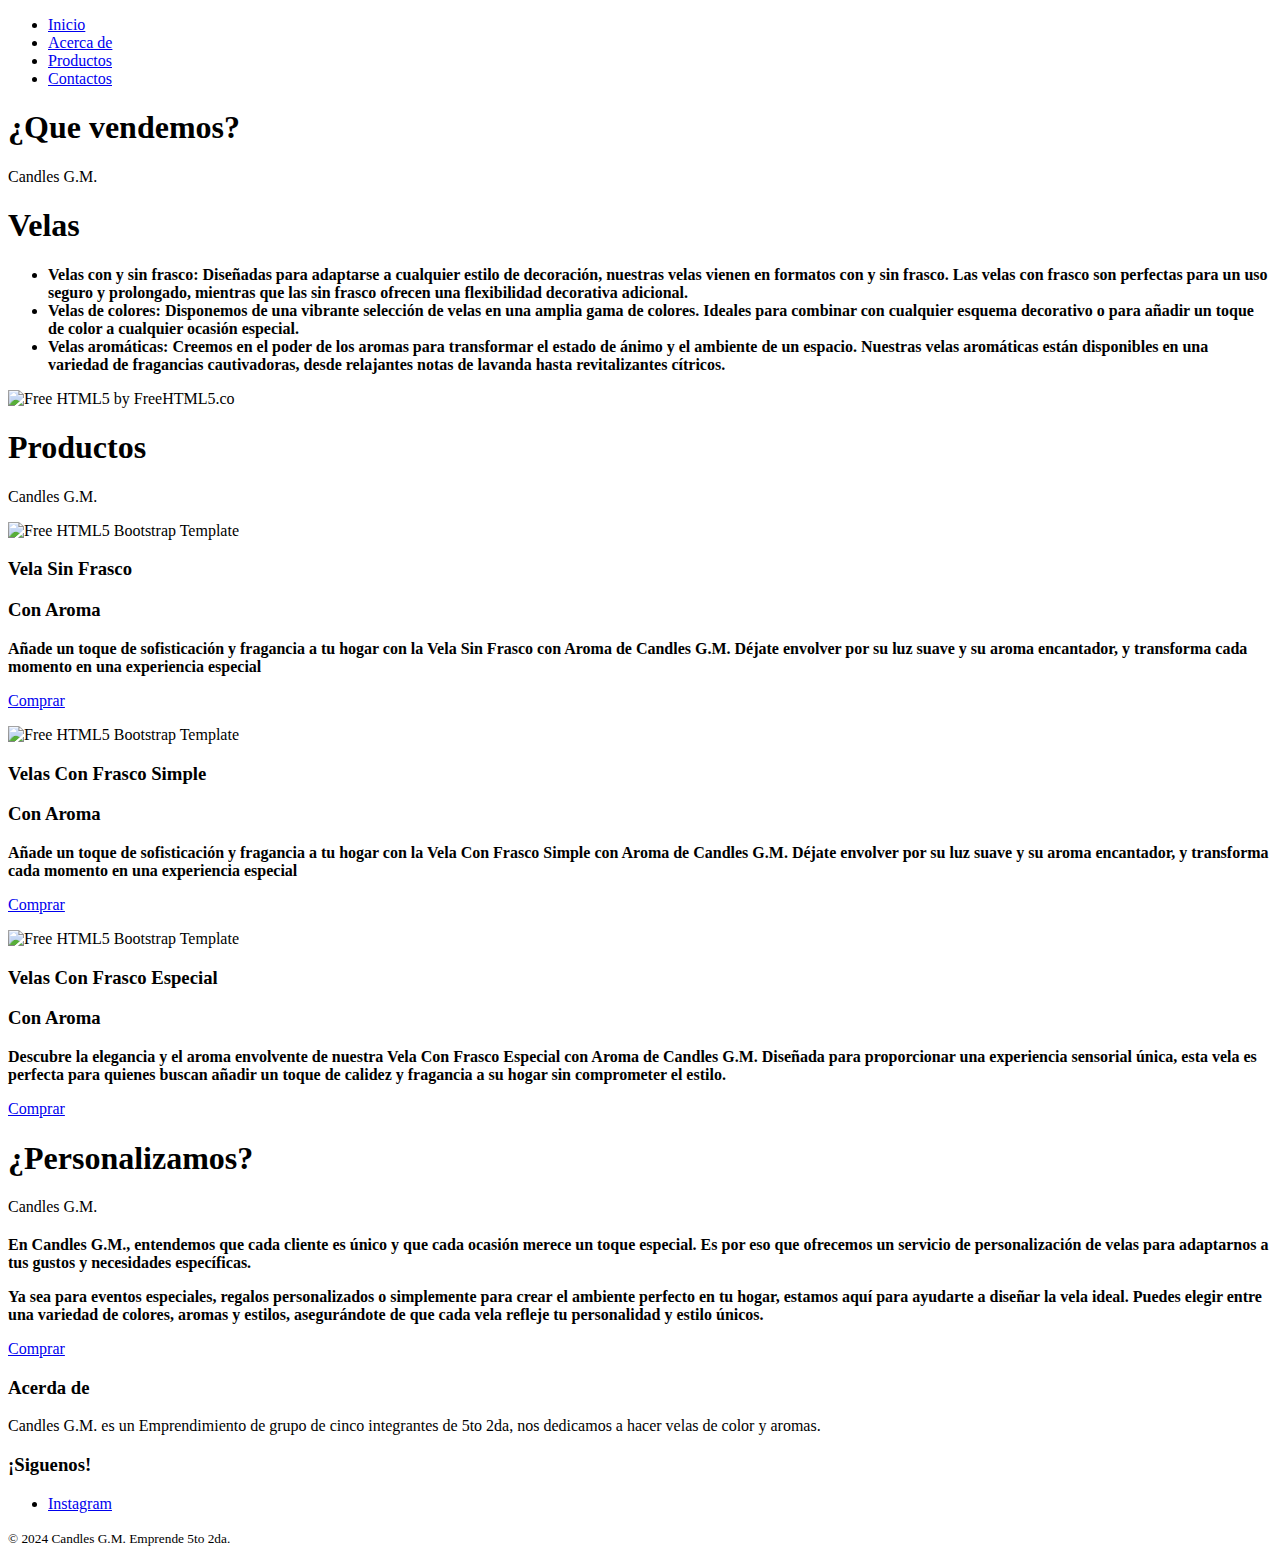
==== about.html @ 120ec9e6 "Add files via upload" ====
<!DOCTYPE html>
<!--[if lt IE 7]>      <html class="no-js lt-ie9 lt-ie8 lt-ie7"> <![endif]-->
<!--[if IE 7]>         <html class="no-js lt-ie9 lt-ie8"> <![endif]-->
<!--[if IE 8]>         <html class="no-js lt-ie9"> <![endif]-->
<!--[if gt IE 8]><!--> <html class="no-js"> <!--<![endif]-->
	<head>
	<meta charset="utf-8">
	<meta http-equiv="X-UA-Compatible" content="IE=edge">
	<title>Candles &mdash; Productos</title>
	<meta name="viewport" content="width=device-width, initial-scale=1">
	<meta name="description" content="Free HTML5 Website Template by FreeHTML5.co" />
	<meta name="keywords" content="free html5, free template, free bootstrap, free website template, html5, css3, mobile first, responsive" />
	<meta name="author" content="FreeHTML5.co" />

  <!-- 
	//////////////////////////////////////////////////////

	FREE HTML5 TEMPLATE 
	DESIGNED & DEVELOPED by FreeHTML5.co
		
	Website: 		http://freehtml5.co/
	Email: 			info@freehtml5.co
	Twitter: 		http://twitter.com/fh5co
	Facebook: 		https://www.facebook.com/fh5co

	//////////////////////////////////////////////////////
	 -->

  	<!-- Facebook and Twitter integration -->
	<meta property="og:title" content=""/>
	<meta property="og:image" content=""/>
	<meta property="og:url" content=""/>
	<meta property="og:site_name" content=""/>
	<meta property="og:description" content=""/>
	<meta name="twitter:title" content="" />
	<meta name="twitter:image" content="" />
	<meta name="twitter:url" content="" />
	<meta name="twitter:card" content="" />

	<!-- Place favicon.ico and apple-touch-icon.png in the root directory -->
	<link rel="shortcut icon" href="favicon.ico">

	<link href='https://fonts.googleapis.com/css?family=Work+Sans:400,300,600,400italic,700' rel='stylesheet' type='text/css'>
	
	<!-- Animate.css -->
	<link rel="stylesheet" href="css/animate.css">
	
	<!-- Magnific Popup -->
	<link rel="stylesheet" href="css/magnific-popup.css">
	<!-- Bootstrap  -->
	<link rel="stylesheet" href="css/bootstrap.css">
	<!-- Icomoon Icon Fonts-->
	<link rel="stylesheet" href="css/icomoon.css">
	<!-- Theme style  -->
	<link rel="stylesheet" href="css/style.css">

	<!-- Modernizr JS -->
	<script src="js/modernizr-2.6.2.min.js"></script>
	<!-- FOR IE9 below -->
	<!--[if lt IE 9]>
	<script src="js/respond.min.js"></script>
	<![endif]-->

	</head>
	<body>
	
	<div id="fh5co-wrap">
		<header id="fh5co-header">
			<div class="container">
				<nav class="fh5co-main-nav">
					<ul>
						<li><a href="index.html"><span>Inicio</span></a></li>
						<li><a href="services.html"><span>Acerca de</span></a></li>
						<li class="fh5co-active"><a href="about.html"><span>Productos</span></a></li>
						<li><a href="contact.html"><span>Contactos</span></a></li>
					</ul>
				</nav>
			</div>
		</header>

		<div class="fh5co-hero" style="background-image: url(images/hero_4.jpg);" data-stellar-background-ratio="0.5">
			<div class="overlay"></div>
			<div class="container">
				<div class="row">
					<div class="col-md-8 col-md-offset-2 col-sm-12 col-sm-offset-0 col-xs-12 col-xs-offset-0 text-center fh5co-table">
						<div class="fh5co-intro fh5co-table-cell">
							<h1 class="text-center">¿Que vendemos?</h1>
							<p>Candles G.M.</p>
						</div>
					</div>
				</div>
			</div>
		</div>
		<div class="fh5co-section">
			<div class="container">
				<div class="row">
					<div class="col-md-5">
						<h1><b>Velas</b></h1>

						<ul>
							<li><b>Velas con y sin frasco: Diseñadas para adaptarse a cualquier estilo de decoración, nuestras velas vienen en formatos con y sin frasco. Las velas con frasco son perfectas para un uso seguro y prolongado, mientras que las sin frasco ofrecen una flexibilidad decorativa adicional.</b></li>
							<li><b>Velas de colores: Disponemos de una vibrante selección de velas en una amplia gama de colores. Ideales para combinar con cualquier esquema decorativo o para añadir un toque de color a cualquier ocasión especial.</b></li>
							<li><b>Velas aromáticas: Creemos en el poder de los aromas para transformar el estado de ánimo y el ambiente de un espacio. Nuestras velas aromáticas están disponibles en una variedad de fragancias cautivadoras, desde relajantes notas de lavanda hasta revitalizantes cítricos.</b></li>
						</ul>
						
					</div>
					<div class="col-md-7">
						<img src="images/person1.jpg" alt="Free HTML5 by FreeHTML5.co" class="img-responsive">
					</div>
				</div>
			</div>
		</div>

		<div class="fh5co-parallax" style="background-image: url(images/hero_2.jpg);" data-stellar-background-ratio="0.5">
			<div class="overlay"></div>
			<div class="container">
				<div class="row">
					<div class="col-md-8 col-md-offset-2 col-sm-12 col-sm-offset-0 col-xs-12 col-xs-offset-0 text-center fh5co-table">
						<div class="fh5co-intro fh5co-table-cell">
							<h1 class="text-center">Productos</h1>
							<p>Candles G.M.</p>
						</div>
					</div>
				</div>
			</div>
		</div>

		<div class="fh5co-section">
			<div class="container">
				<div class="row">
					<div class="col-md-4 fh5co-staff">
						<img src="images/person3.png" alt="Free HTML5 Bootstrap Template" class="img-responsive">
						<h3><b>Vela Sin Frasco</b></h3>
						<h3><b>Con Aroma</b></h3>
						<p><b>Añade un toque de sofisticación y fragancia a tu hogar con la Vela Sin Frasco con Aroma de Candles G.M. Déjate envolver por su luz suave y su aroma encantador, y transforma cada momento en una experiencia especial</b></p>
							<p><a href="contact.html" class="btn btn-primary">Comprar</a></p>

					</div>
					<div class="col-md-4 fh5co-staff">
						<img src="images/person2.png" alt="Free HTML5 Bootstrap Template" class="img-responsive">
						<h3><b>Velas Con Frasco Simple</b></h3>
						<h3><b>Con Aroma</b></h3>
						<p><b>Añade un toque de sofisticación y fragancia a tu hogar con la Vela Con Frasco Simple con Aroma de Candles G.M. Déjate envolver por su luz suave y su aroma encantador, y transforma cada momento en una experiencia especial</b></p>
							<p><a href="contact.html" class="btn btn-primary">Comprar</a></p>

					</div>
					<div class="col-md-4 fh5co-staff">
						<img src="images/person4.png" alt="Free HTML5 Bootstrap Template" class="img-responsive">
						<h3><b>Velas Con Frasco Especial</b></h3>
						<h3><b>Con Aroma</b></h3>
						<p><b>Descubre la elegancia y el aroma envolvente de nuestra Vela Con Frasco Especial con Aroma de Candles G.M. Diseñada para proporcionar una experiencia sensorial única, esta vela es perfecta para quienes buscan añadir un toque de calidez y fragancia a su hogar sin comprometer el estilo.</b></p>
							<p><a href="contact.html" class="btn btn-primary">Comprar</a></p>

					</div>
				</div>
			</div>
		</div>


		<div class="fh5co-parallax" style="background-image: url(images/hero_2.jpg);" data-stellar-background-ratio="0.5">
			<div class="overlay"></div>
			<div class="container">
				<div class="row">
					<div class="col-md-8 col-md-offset-2 col-sm-12 col-sm-offset-0 col-xs-12 col-xs-offset-0 text-center fh5co-table">
						<div class="fh5co-intro fh5co-table-cell">
							<h1 class="text-center">¿Personalizamos?</h1>
							<p>Candles G.M.</p>
						</div>
					</div>
				</div>
			</div>
		</div>

		<div class="fh5co-section">
			<div class="container">

				<div class="row">
					<div class="col-md-12">
						<div class="row">
							<div class="col-md-6">
								<h2></h2>
							</div>
						</div>
					</div>
					<div class="col-md-6">
						<p><b>En Candles G.M., entendemos que cada cliente es único y que cada ocasión merece un toque especial. Es por eso que ofrecemos un servicio de personalización de velas para adaptarnos a tus gustos y necesidades específicas.</b></p>
						
				</div>
					<div class="col-md-6">
						<p><b>Ya sea para eventos especiales, regalos personalizados o simplemente para crear el ambiente perfecto en tu hogar, estamos aquí para ayudarte a diseñar la vela ideal. Puedes elegir entre una variedad de colores, aromas y estilos, asegurándote de que cada vela refleje tu personalidad y estilo únicos.</b></p>
						<p><a href="contact.html" class="btn btn-primary">Comprar</a></p>
					</div>
				</div>

			</div>
		</div>

	</div> <!-- END fh5co-wrap -->


	<footer id="fh5co-footer">

		<div class="container">
			<div class="row">
				<div class="col-md-4">
					<h3>Acerda de</h3>
					<a>Candles G.M. es un Emprendimiento de grupo de cinco integrantes de 5to 2da, nos dedicamos a hacer velas de color y aromas.</a>
				</div>

				<div class="col-md-3 col-md-push-1">
					<h3></h3>

				</div>

				<div class="col-md-3 col-md-push-1">
					<h3>¡Siguenos!</h3>
					<ul class="fh5co-social">

						<li><a href="https://www.instagram.com/candles.gm24/"><i class="icon-instagram"></i> <span>Instagram</span></a></li>
					</ul>
				</div>
			</div>

			<div class="row">
				<div class="col-md-12 fh5co-copyright text-center">
					<a><small>&copy; 2024 Candles G.M. Emprende 5to 2da. </small> <small> <a href="http://freehtml5.co/" target="_blank"></a><a href="http://unsplash.com" target="_blank"></a></small></a>
				</div>
			</div>
		</div>

	</footer>

	
	<!-- jQuery -->
	<script src="js/jquery.min.js"></script>
	<!-- jQuery Easing -->
	<script src="js/jquery.easing.1.3.js"></script>
	<!-- Bootstrap -->
	<script src="js/bootstrap.min.js"></script>
	<!-- Waypoints -->
	<script src="js/jquery.waypoints.min.js"></script>
	<!-- Stellar -->
	<script src="js/jquery.stellar.min.js"></script>
	<!-- MAIN JS -->
	<script src="js/main.js"></script>

	</body>
</html>
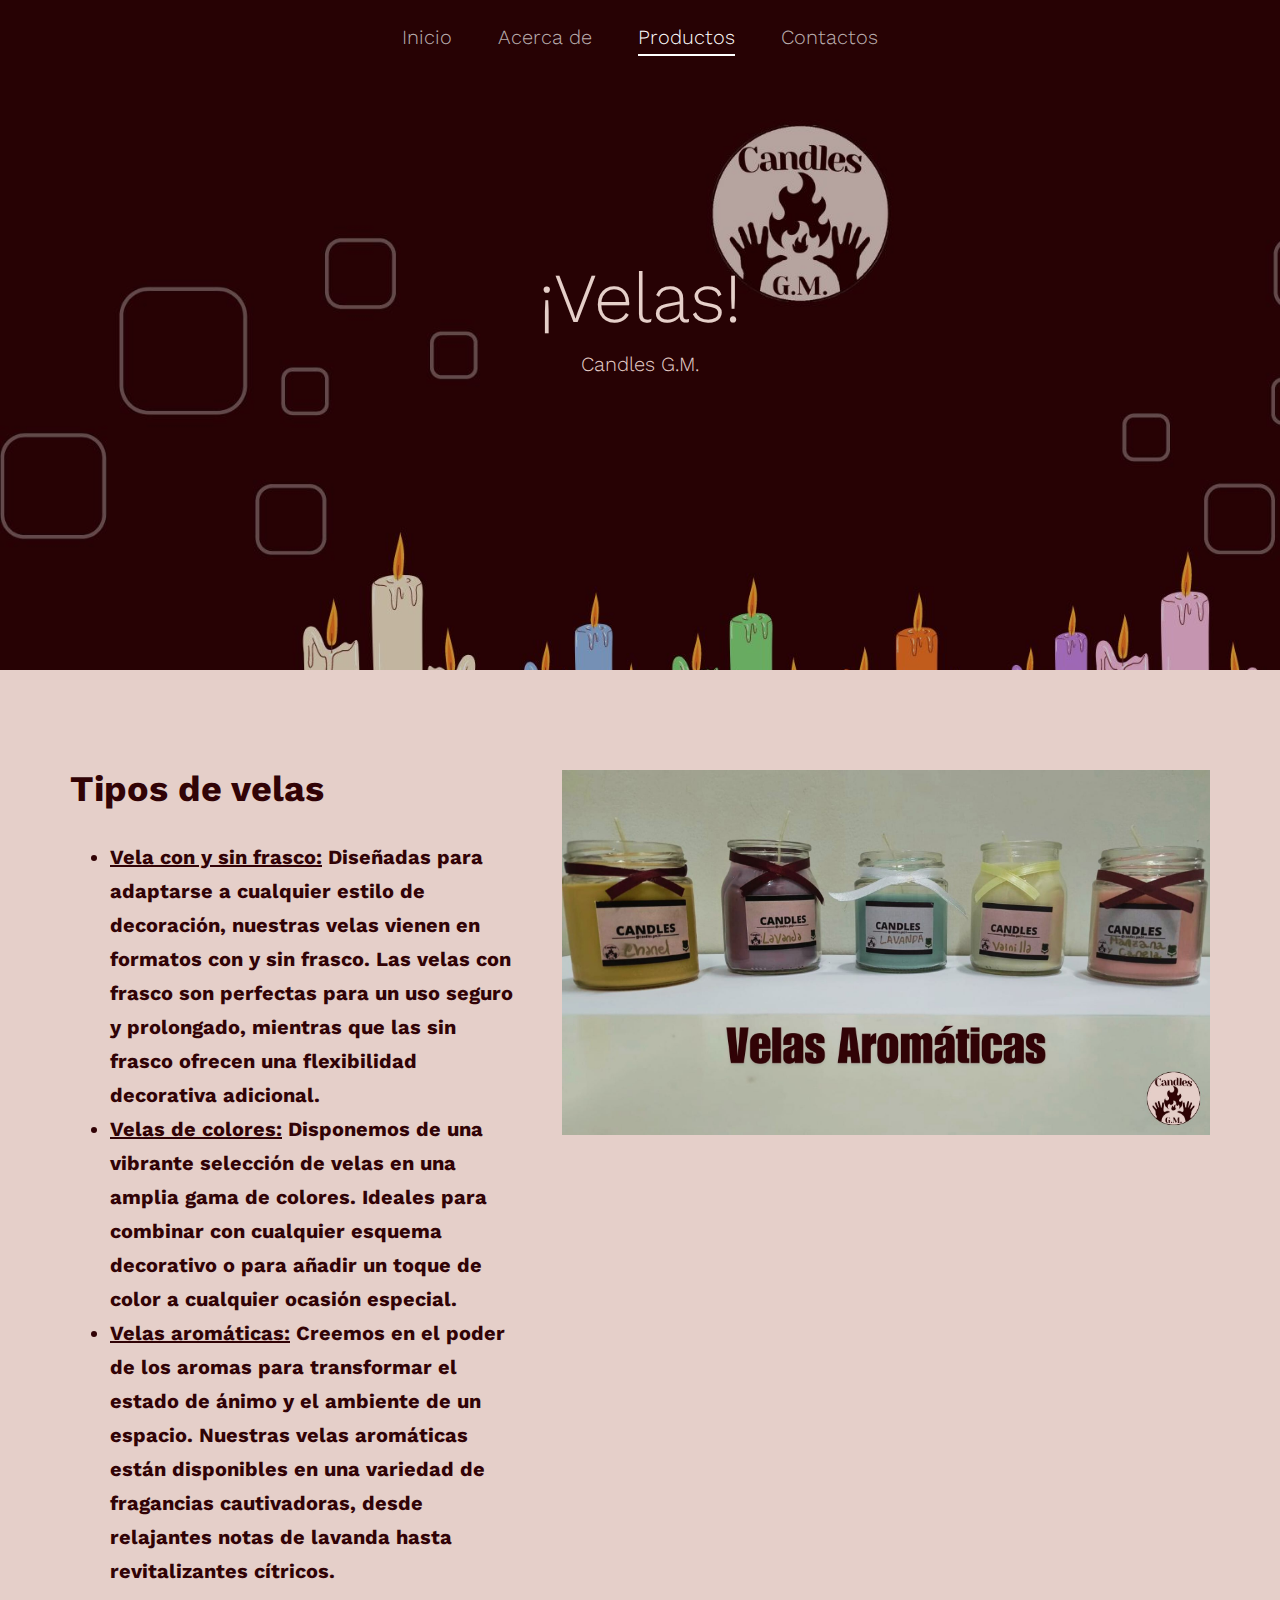
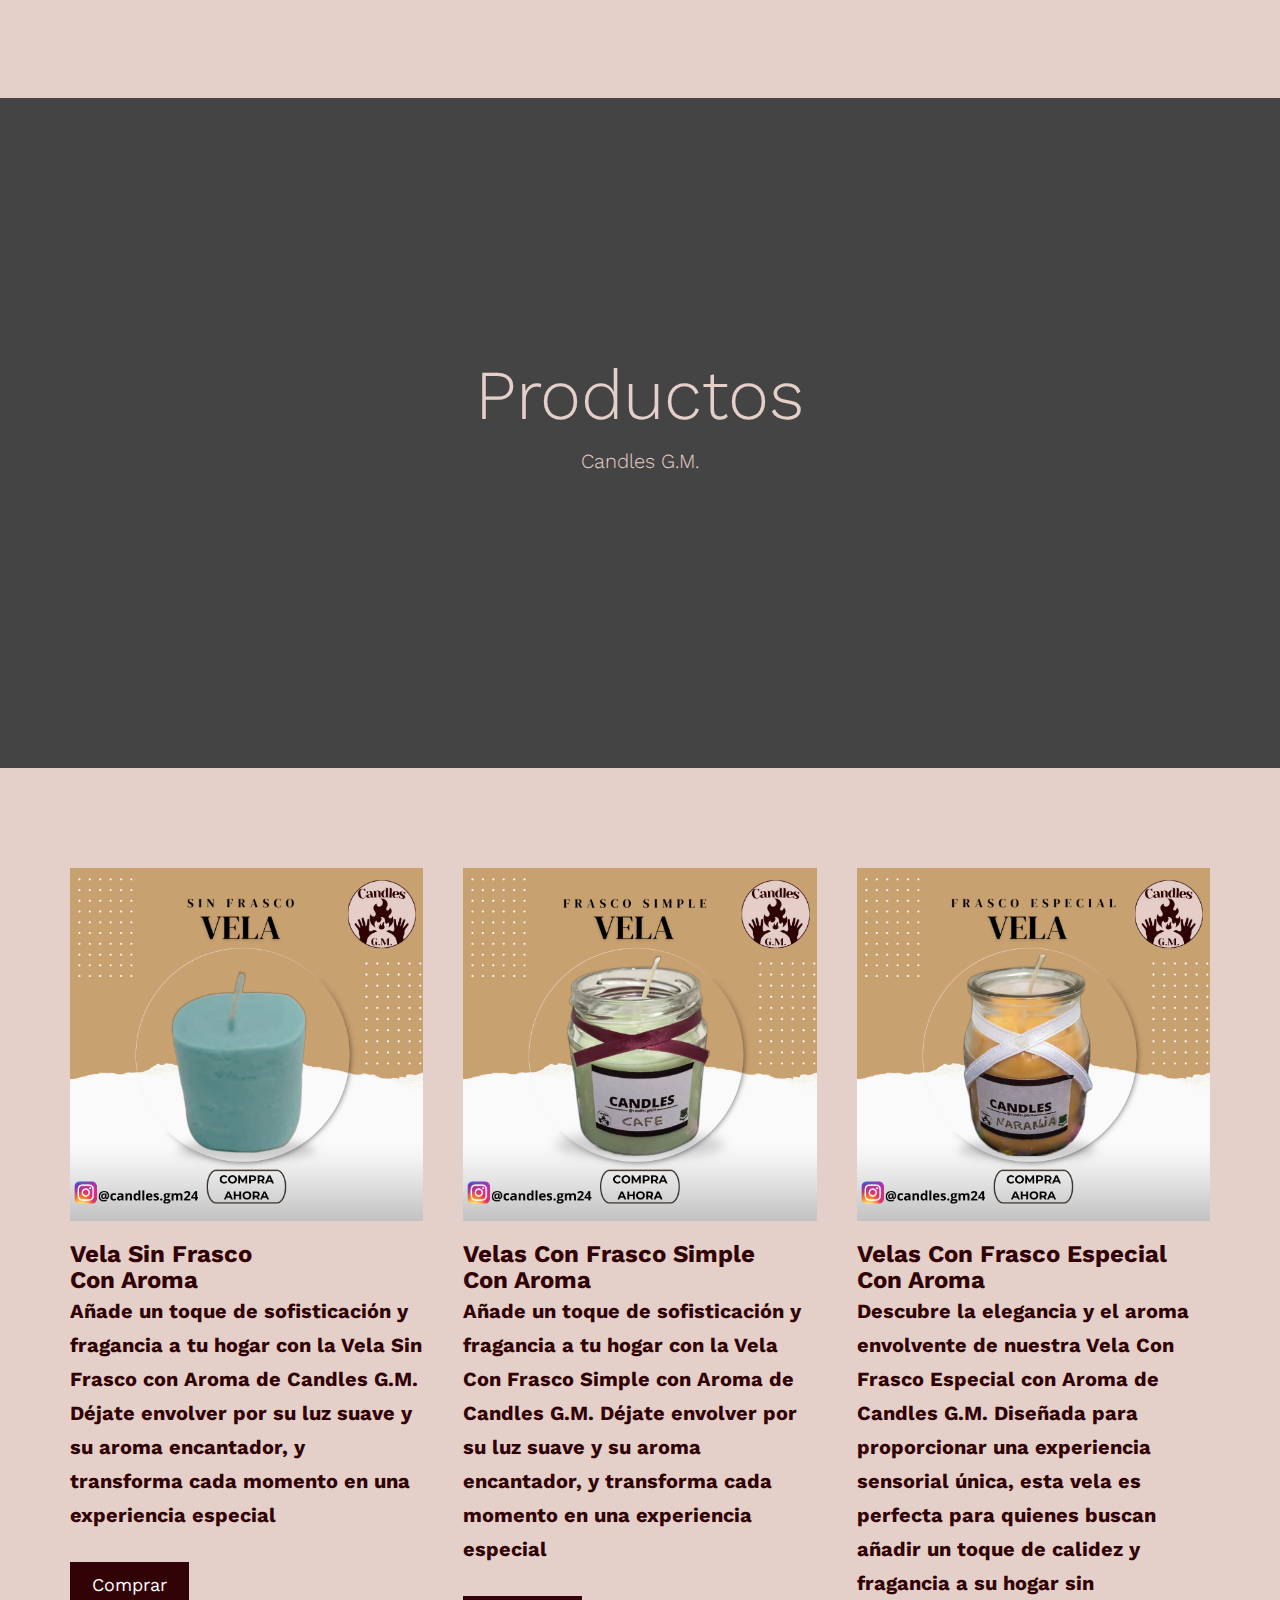
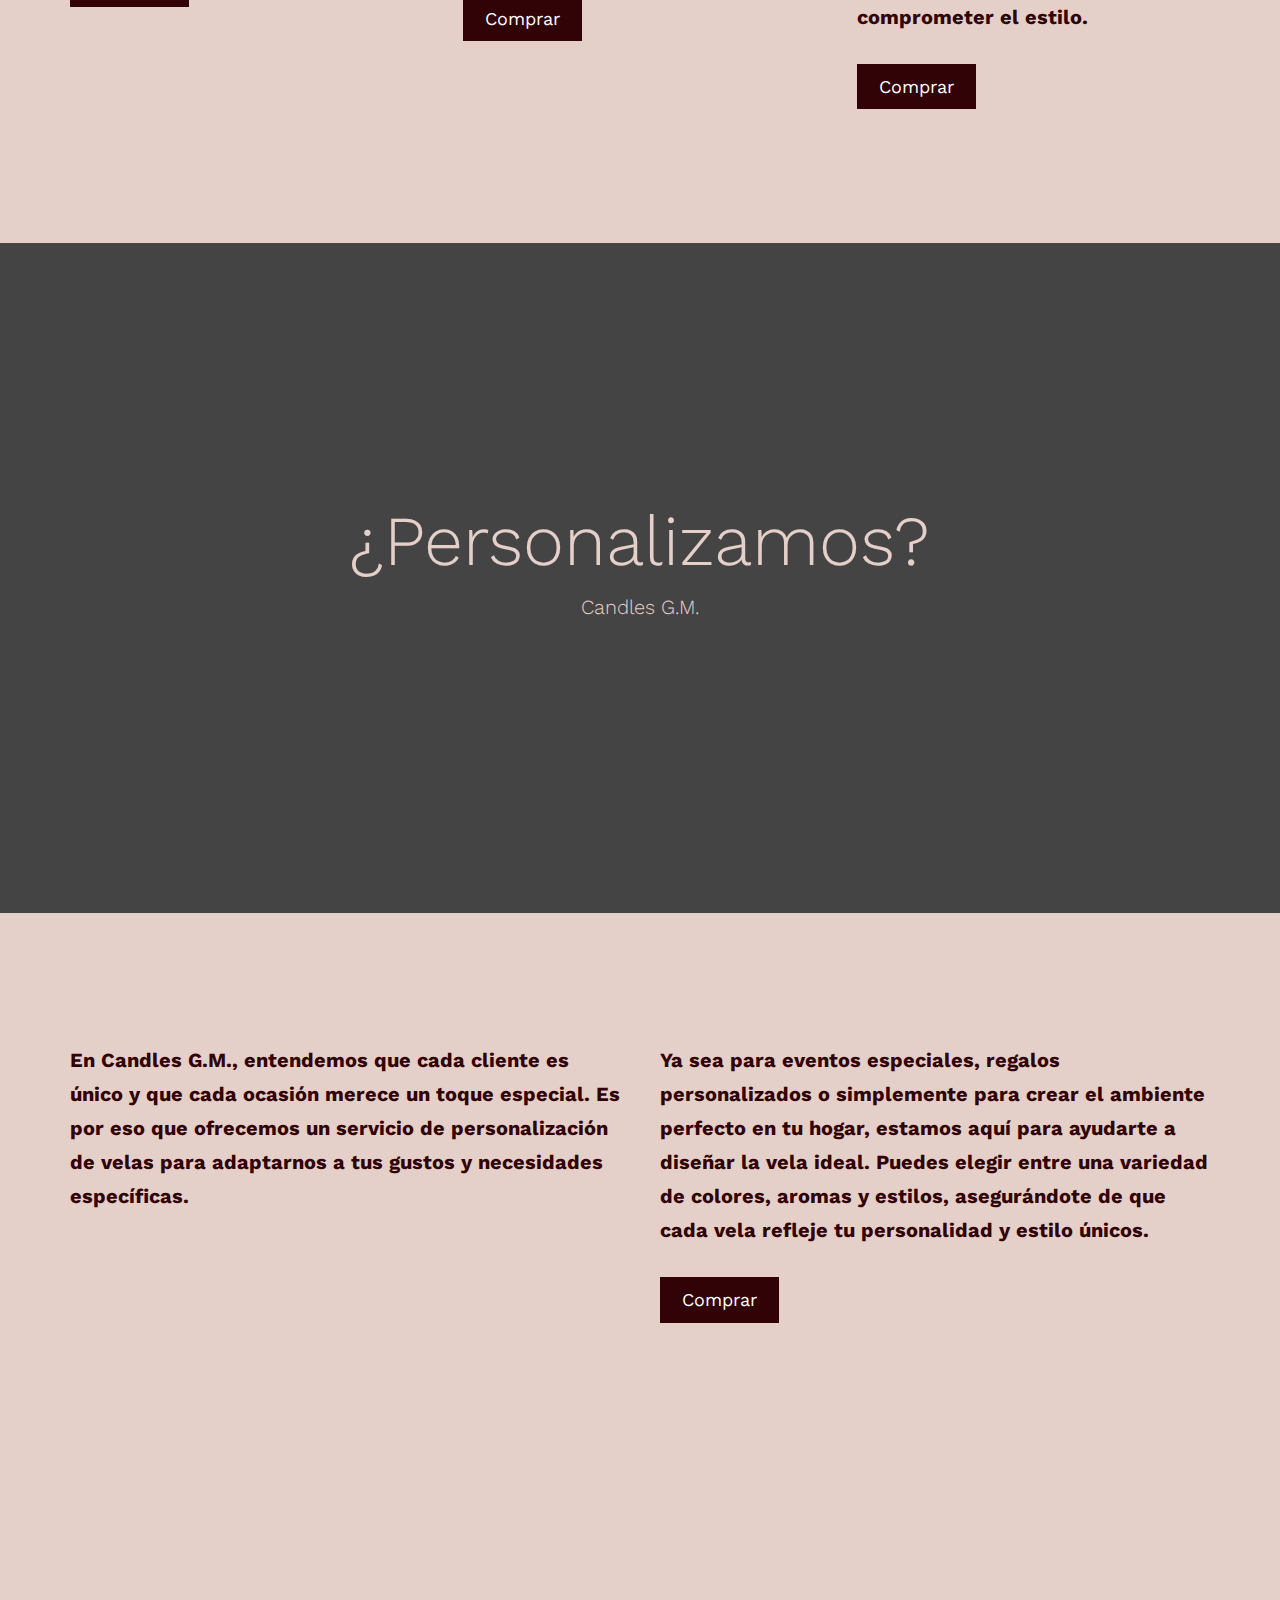
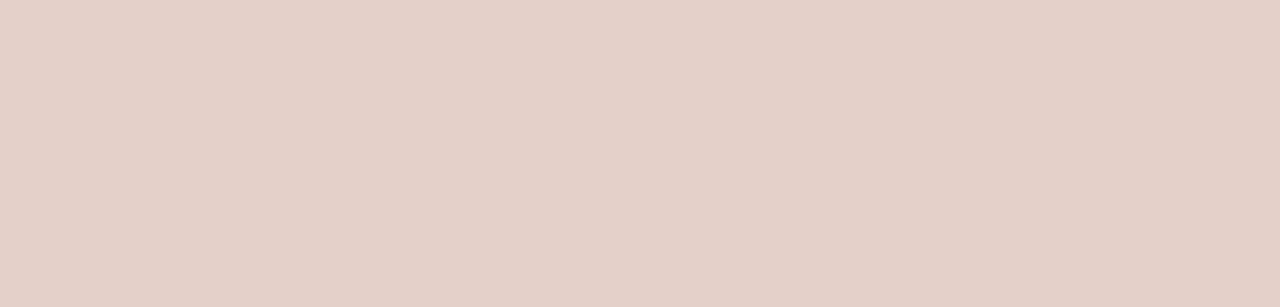
==== commit bab819b0: "Add files via upload" ====
--- a/about.html
+++ b/about.html
@@ -85,7 +85,7 @@
 				<div class="row">
 					<div class="col-md-8 col-md-offset-2 col-sm-12 col-sm-offset-0 col-xs-12 col-xs-offset-0 text-center fh5co-table">
 						<div class="fh5co-intro fh5co-table-cell">
-							<h1 class="text-center">¿Que vendemos?</h1>
+							<h1 class="text-center">¡Velas!</h1>
 							<p>Candles G.M.</p>
 						</div>
 					</div>
@@ -96,12 +96,12 @@
 			<div class="container">
 				<div class="row">
 					<div class="col-md-5">
-						<h1><b>Velas</b></h1>
+						<h1><b>Tipos de velas</b></h1>
 
 						<ul>
-							<li><b>Velas con y sin frasco: Diseñadas para adaptarse a cualquier estilo de decoración, nuestras velas vienen en formatos con y sin frasco. Las velas con frasco son perfectas para un uso seguro y prolongado, mientras que las sin frasco ofrecen una flexibilidad decorativa adicional.</b></li>
-							<li><b>Velas de colores: Disponemos de una vibrante selección de velas en una amplia gama de colores. Ideales para combinar con cualquier esquema decorativo o para añadir un toque de color a cualquier ocasión especial.</b></li>
-							<li><b>Velas aromáticas: Creemos en el poder de los aromas para transformar el estado de ánimo y el ambiente de un espacio. Nuestras velas aromáticas están disponibles en una variedad de fragancias cautivadoras, desde relajantes notas de lavanda hasta revitalizantes cítricos.</b></li>
+							<li><b><u>Vela con y sin frasco:</u> Diseñadas para adaptarse a cualquier estilo de decoración, nuestras velas vienen en formatos con y sin frasco. Las velas con frasco son perfectas para un uso seguro y prolongado, mientras que las sin frasco ofrecen una flexibilidad decorativa adicional.</b></li>
+							<li><b> <u> Velas de colores:</u> Disponemos de una vibrante selección de velas en una amplia gama de colores. Ideales para combinar con cualquier esquema decorativo o para añadir un toque de color a cualquier ocasión especial.</b></li>
+							<li><b> <u> Velas aromáticas:</u> Creemos en el poder de los aromas para transformar el estado de ánimo y el ambiente de un espacio. Nuestras velas aromáticas están disponibles en una variedad de fragancias cautivadoras, desde relajantes notas de lavanda hasta revitalizantes cítricos.</b></li>
 						</ul>
 						
 					</div>
@@ -198,7 +198,6 @@
 
 	</div> <!-- END fh5co-wrap -->
 
-
 	<footer id="fh5co-footer">
 
 		<div class="container">
@@ -216,8 +215,10 @@
 				<div class="col-md-3 col-md-push-1">
 					<h3>¡Siguenos!</h3>
 					<ul class="fh5co-social">
-
 						<li><a href="https://www.instagram.com/candles.gm24/"><i class="icon-instagram"></i> <span>Instagram</span></a></li>
+					<ul class="fh5co-social">
+							<li><a href="https://marcoscasimiro650@gmail.com"><i class="icon-instagram"></i> <span>marcoscasimiro650@gmail.com</span></a></li>
+						</ul>
 					</ul>
 				</div>
 			</div>
--- a/css/icomoon.css
+++ b/css/icomoon.css
@@ -0,0 +1,2517 @@
+@font-face {
+    font-family: 'icomoon';
+    src:    url('../fonts/icomoon/icomoon.eot?195opb');
+    src:    url('../fonts/icomoon/icomoon.eot?195opb#iefix') format('embedded-opentype'),
+        url('../fonts/icomoon/icomoon.ttf?195opb') format('truetype'),
+        url('../fonts/icomoon/icomoon.woff?195opb') format('woff'),
+        url('../fonts/icomoon/icomoon.svg?195opb#icomoon') format('svg');
+    font-weight: normal;
+    font-style: normal;
+}
+
+[class^="icon-"], [class*=" icon-"] {
+    /* use !important to prevent issues with browser extensions that change fonts */
+    font-family: 'icomoon' !important;
+    speak: none;
+    font-style: normal;
+    font-weight: normal;
+    font-variant: normal;
+    text-transform: none;
+    line-height: 1;
+
+    /* Better Font Rendering =========== */
+    -webkit-font-smoothing: antialiased;
+    -moz-osx-font-smoothing: grayscale;
+}
+
+.icon-glass:before {
+    content: "\f000";
+}
+.icon-music:before {
+    content: "\f001";
+}
+.icon-search:before {
+    content: "\f002";
+}
+.icon-envelope-o:before {
+    content: "\f003";
+}
+.icon-heart:before {
+    content: "\f004";
+}
+.icon-star:before {
+    content: "\f005";
+}
+.icon-star-o:before {
+    content: "\f006";
+}
+.icon-user:before {
+    content: "\f007";
+}
+.icon-film:before {
+    content: "\f008";
+}
+.icon-th-large:before {
+    content: "\f009";
+}
+.icon-th:before {
+    content: "\f00a";
+}
+.icon-th-list:before {
+    content: "\f00b";
+}
+.icon-check:before {
+    content: "\f00c";
+}
+.icon-close:before {
+    content: "\f00d";
+}
+.icon-remove:before {
+    content: "\f00d";
+}
+.icon-times:before {
+    content: "\f00d";
+}
+.icon-search-plus:before {
+    content: "\f00e";
+}
+.icon-search-minus:before {
+    content: "\f010";
+}
+.icon-power-off:before {
+    content: "\f011";
+}
+.icon-signal:before {
+    content: "\f012";
+}
+.icon-cog:before {
+    content: "\f013";
+}
+.icon-gear:before {
+    content: "\f013";
+}
+.icon-trash-o:before {
+    content: "\f014";
+}
+.icon-home:before {
+    content: "\f015";
+}
+.icon-file-o:before {
+    content: "\f016";
+}
+.icon-clock-o:before {
+    content: "\f017";
+}
+.icon-road:before {
+    content: "\f018";
+}
+.icon-download:before {
+    content: "\f019";
+}
+.icon-arrow-circle-o-down:before {
+    content: "\f01a";
+}
+.icon-arrow-circle-o-up:before {
+    content: "\f01b";
+}
+.icon-inbox:before {
+    content: "\f01c";
+}
+.icon-play-circle-o:before {
+    content: "\f01d";
+}
+.icon-repeat:before {
+    content: "\f01e";
+}
+.icon-rotate-right:before {
+    content: "\f01e";
+}
+.icon-refresh:before {
+    content: "\f021";
+}
+.icon-list-alt:before {
+    content: "\f022";
+}
+.icon-lock:before {
+    content: "\f023";
+}
+.icon-flag:before {
+    content: "\f024";
+}
+.icon-headphones:before {
+    content: "\f025";
+}
+.icon-volume-off:before {
+    content: "\f026";
+}
+.icon-volume-down:before {
+    content: "\f027";
+}
+.icon-volume-up:before {
+    content: "\f028";
+}
+.icon-qrcode:before {
+    content: "\f029";
+}
+.icon-barcode:before {
+    content: "\f02a";
+}
+.icon-tag:before {
+    content: "\f02b";
+}
+.icon-tags:before {
+    content: "\f02c";
+}
+.icon-book:before {
+    content: "\f02d";
+}
+.icon-bookmark:before {
+    content: "\f02e";
+}
+.icon-print:before {
+    content: "\f02f";
+}
+.icon-camera:before {
+    content: "\f030";
+}
+.icon-font:before {
+    content: "\f031";
+}
+.icon-bold:before {
+    content: "\f032";
+}
+.icon-italic:before {
+    content: "\f033";
+}
+.icon-text-height:before {
+    content: "\f034";
+}
+.icon-text-width:before {
+    content: "\f035";
+}
+.icon-align-left:before {
+    content: "\f036";
+}
+.icon-align-center:before {
+    content: "\f037";
+}
+.icon-align-right:before {
+    content: "\f038";
+}
+.icon-align-justify:before {
+    content: "\f039";
+}
+.icon-list:before {
+    content: "\f03a";
+}
+.icon-dedent:before {
+    content: "\f03b";
+}
+.icon-outdent:before {
+    content: "\f03b";
+}
+.icon-indent:before {
+    content: "\f03c";
+}
+.icon-video-camera:before {
+    content: "\f03d";
+}
+.icon-image:before {
+    content: "\f03e";
+}
+.icon-photo:before {
+    content: "\f03e";
+}
+.icon-picture-o:before {
+    content: "\f03e";
+}
+.icon-pencil:before {
+    content: "\f040";
+}
+.icon-map-marker:before {
+    content: "\f041";
+}
+.icon-adjust:before {
+    content: "\f042";
+}
+.icon-tint:before {
+    content: "\f043";
+}
+.icon-edit:before {
+    content: "\f044";
+}
+.icon-pencil-square-o:before {
+    content: "\f044";
+}
+.icon-share-square-o:before {
+    content: "\f045";
+}
+.icon-check-square-o:before {
+    content: "\f046";
+}
+.icon-arrows:before {
+    content: "\f047";
+}
+.icon-step-backward:before {
+    content: "\f048";
+}
+.icon-fast-backward:before {
+    content: "\f049";
+}
+.icon-backward:before {
+    content: "\f04a";
+}
+.icon-play:before {
+    content: "\f04b";
+}
+.icon-pause:before {
+    content: "\f04c";
+}
+.icon-stop:before {
+    content: "\f04d";
+}
+.icon-forward:before {
+    content: "\f04e";
+}
+.icon-fast-forward:before {
+    content: "\f050";
+}
+.icon-step-forward:before {
+    content: "\f051";
+}
+.icon-eject:before {
+    content: "\f052";
+}
+.icon-chevron-left:before {
+    content: "\f053";
+}
+.icon-chevron-right:before {
+    content: "\f054";
+}
+.icon-plus-circle:before {
+    content: "\f055";
+}
+.icon-minus-circle:before {
+    content: "\f056";
+}
+.icon-times-circle:before {
+    content: "\f057";
+}
+.icon-check-circle:before {
+    content: "\f058";
+}
+.icon-question-circle:before {
+    content: "\f059";
+}
+.icon-info-circle:before {
+    content: "\f05a";
+}
+.icon-crosshairs:before {
+    content: "\f05b";
+}
+.icon-times-circle-o:before {
+    content: "\f05c";
+}
+.icon-check-circle-o:before {
+    content: "\f05d";
+}
+.icon-ban:before {
+    content: "\f05e";
+}
+.icon-arrow-left:before {
+    content: "\f060";
+}
+.icon-arrow-right:before {
+    content: "\f061";
+}
+.icon-arrow-up:before {
+    content: "\f062";
+}
+.icon-arrow-down:before {
+    content: "\f063";
+}
+.icon-mail-forward:before {
+    content: "\f064";
+}
+.icon-share:before {
+    content: "\f064";
+}
+.icon-expand:before {
+    content: "\f065";
+}
+.icon-compress:before {
+    content: "\f066";
+}
+.icon-plus:before {
+    content: "\f067";
+}
+.icon-minus:before {
+    content: "\f068";
+}
+.icon-asterisk:before {
+    content: "\f069";
+}
+.icon-exclamation-circle:before {
+    content: "\f06a";
+}
+.icon-gift:before {
+    content: "\f06b";
+}
+.icon-leaf:before {
+    content: "\f06c";
+}
+.icon-fire:before {
+    content: "\f06d";
+}
+.icon-eye:before {
+    content: "\f06e";
+}
+.icon-eye-slash:before {
+    content: "\f070";
+}
+.icon-exclamation-triangle:before {
+    content: "\f071";
+}
+.icon-warning:before {
+    content: "\f071";
+}
+.icon-plane:before {
+    content: "\f072";
+}
+.icon-calendar:before {
+    content: "\f073";
+}
+.icon-random:before {
+    content: "\f074";
+}
+.icon-comment:before {
+    content: "\f075";
+}
+.icon-magnet:before {
+    content: "\f076";
+}
+.icon-chevron-up:before {
+    content: "\f077";
+}
+.icon-chevron-down:before {
+    content: "\f078";
+}
+.icon-retweet:before {
+    content: "\f079";
+}
+.icon-shopping-cart:before {
+    content: "\f07a";
+}
+.icon-folder:before {
+    content: "\f07b";
+}
+.icon-folder-open:before {
+    content: "\f07c";
+}
+.icon-arrows-v:before {
+    content: "\f07d";
+}
+.icon-arrows-h:before {
+    content: "\f07e";
+}
+.icon-bar-chart:before {
+    content: "\f080";
+}
+.icon-bar-chart-o:before {
+    content: "\f080";
+}
+.icon-twitter-square:before {
+    content: "\f081";
+}
+.icon-facebook-square:before {
+    content: "\f082";
+}
+.icon-camera-retro:before {
+    content: "\f083";
+}
+.icon-key:before {
+    content: "\f084";
+}
+.icon-cogs:before {
+    content: "\f085";
+}
+.icon-gears:before {
+    content: "\f085";
+}
+.icon-comments:before {
+    content: "\f086";
+}
+.icon-thumbs-o-up:before {
+    content: "\f087";
+}
+.icon-thumbs-o-down:before {
+    content: "\f088";
+}
+.icon-star-half:before {
+    content: "\f089";
+}
+.icon-heart-o:before {
+    content: "\f08a";
+}
+.icon-sign-out:before {
+    content: "\f08b";
+}
+.icon-linkedin-square:before {
+    content: "\f08c";
+}
+.icon-thumb-tack:before {
+    content: "\f08d";
+}
+.icon-external-link:before {
+    content: "\f08e";
+}
+.icon-sign-in:before {
+    content: "\f090";
+}
+.icon-trophy:before {
+    content: "\f091";
+}
+.icon-github-square:before {
+    content: "\f092";
+}
+.icon-upload:before {
+    content: "\f093";
+}
+.icon-lemon-o:before {
+    content: "\f094";
+}
+.icon-phone:before {
+    content: "\f095";
+}
+.icon-square-o:before {
+    content: "\f096";
+}
+.icon-bookmark-o:before {
+    content: "\f097";
+}
+.icon-phone-square:before {
+    content: "\f098";
+}
+.icon-twitter:before {
+    content: "\f099";
+}
+.icon-facebook:before {
+    content: "\f09a";
+}
+.icon-facebook-f:before {
+    content: "\f09a";
+}
+.icon-github:before {
+    content: "\f09b";
+}
+.icon-unlock:before {
+    content: "\f09c";
+}
+.icon-credit-card:before {
+    content: "\f09d";
+}
+.icon-feed:before {
+    content: "\f09e";
+}
+.icon-rss:before {
+    content: "\f09e";
+}
+.icon-hdd-o:before {
+    content: "\f0a0";
+}
+.icon-bullhorn:before {
+    content: "\f0a1";
+}
+.icon-bell-o:before {
+    content: "\f0a2";
+}
+.icon-certificate:before {
+    content: "\f0a3";
+}
+.icon-hand-o-right:before {
+    content: "\f0a4";
+}
+.icon-hand-o-left:before {
+    content: "\f0a5";
+}
+.icon-hand-o-up:before {
+    content: "\f0a6";
+}
+.icon-hand-o-down:before {
+    content: "\f0a7";
+}
+.icon-arrow-circle-left:before {
+    content: "\f0a8";
+}
+.icon-arrow-circle-right:before {
+    content: "\f0a9";
+}
+.icon-arrow-circle-up:before {
+    content: "\f0aa";
+}
+.icon-arrow-circle-down:before {
+    content: "\f0ab";
+}
+.icon-globe:before {
+    content: "\f0ac";
+}
+.icon-wrench:before {
+    content: "\f0ad";
+}
+.icon-tasks:before {
+    content: "\f0ae";
+}
+.icon-filter:before {
+    content: "\f0b0";
+}
+.icon-briefcase:before {
+    content: "\f0b1";
+}
+.icon-arrows-alt:before {
+    content: "\f0b2";
+}
+.icon-group:before {
+    content: "\f0c0";
+}
+.icon-users:before {
+    content: "\f0c0";
+}
+.icon-chain:before {
+    content: "\f0c1";
+}
+.icon-link:before {
+    content: "\f0c1";
+}
+.icon-cloud:before {
+    content: "\f0c2";
+}
+.icon-flask:before {
+    content: "\f0c3";
+}
+.icon-cut:before {
+    content: "\f0c4";
+}
+.icon-scissors:before {
+    content: "\f0c4";
+}
+.icon-copy:before {
+    content: "\f0c5";
+}
+.icon-files-o:before {
+    content: "\f0c5";
+}
+.icon-paperclip:before {
+    content: "\f0c6";
+}
+.icon-floppy-o:before {
+    content: "\f0c7";
+}
+.icon-save:before {
+    content: "\f0c7";
+}
+.icon-square:before {
+    content: "\f0c8";
+}
+.icon-bars:before {
+    content: "\f0c9";
+}
+.icon-navicon:before {
+    content: "\f0c9";
+}
+.icon-reorder:before {
+    content: "\f0c9";
+}
+.icon-list-ul:before {
+    content: "\f0ca";
+}
+.icon-list-ol:before {
+    content: "\f0cb";
+}
+.icon-strikethrough:before {
+    content: "\f0cc";
+}
+.icon-underline:before {
+    content: "\f0cd";
+}
+.icon-table:before {
+    content: "\f0ce";
+}
+.icon-magic:before {
+    content: "\f0d0";
+}
+.icon-truck:before {
+    content: "\f0d1";
+}
+.icon-pinterest:before {
+    content: "\f0d2";
+}
+.icon-pinterest-square:before {
+    content: "\f0d3";
+}
+.icon-google-plus-square:before {
+    content: "\f0d4";
+}
+.icon-google-plus:before {
+    content: "\f0d5";
+}
+.icon-money:before {
+    content: "\f0d6";
+}
+.icon-caret-down:before {
+    content: "\f0d7";
+}
+.icon-caret-up:before {
+    content: "\f0d8";
+}
+.icon-caret-left:before {
+    content: "\f0d9";
+}
+.icon-caret-right:before {
+    content: "\f0da";
+}
+.icon-columns:before {
+    content: "\f0db";
+}
+.icon-sort:before {
+    content: "\f0dc";
+}
+.icon-unsorted:before {
+    content: "\f0dc";
+}
+.icon-sort-desc:before {
+    content: "\f0dd";
+}
+.icon-sort-down:before {
+    content: "\f0dd";
+}
+.icon-sort-asc:before {
+    content: "\f0de";
+}
+.icon-sort-up:before {
+    content: "\f0de";
+}
+.icon-envelope:before {
+    content: "\f0e0";
+}
+.icon-linkedin:before {
+    content: "\f0e1";
+}
+.icon-rotate-left:before {
+    content: "\f0e2";
+}
+.icon-undo:before {
+    content: "\f0e2";
+}
+.icon-gavel:before {
+    content: "\f0e3";
+}
+.icon-legal:before {
+    content: "\f0e3";
+}
+.icon-dashboard:before {
+    content: "\f0e4";
+}
+.icon-tachometer:before {
+    content: "\f0e4";
+}
+.icon-comment-o:before {
+    content: "\f0e5";
+}
+.icon-comments-o:before {
+    content: "\f0e6";
+}
+.icon-bolt:before {
+    content: "\f0e7";
+}
+.icon-flash:before {
+    content: "\f0e7";
+}
+.icon-sitemap:before {
+    content: "\f0e8";
+}
+.icon-umbrella:before {
+    content: "\f0e9";
+}
+.icon-clipboard:before {
+    content: "\f0ea";
+}
+.icon-paste:before {
+    content: "\f0ea";
+}
+.icon-lightbulb-o:before {
+    content: "\f0eb";
+}
+.icon-exchange:before {
+    content: "\f0ec";
+}
+.icon-cloud-download:before {
+    content: "\f0ed";
+}
+.icon-cloud-upload:before {
+    content: "\f0ee";
+}
+.icon-user-md:before {
+    content: "\f0f0";
+}
+.icon-stethoscope:before {
+    content: "\f0f1";
+}
+.icon-suitcase:before {
+    content: "\f0f2";
+}
+.icon-bell:before {
+    content: "\f0f3";
+}
+.icon-coffee:before {
+    content: "\f0f4";
+}
+.icon-cutlery:before {
+    content: "\f0f5";
+}
+.icon-file-text-o:before {
+    content: "\f0f6";
+}
+.icon-building-o:before {
+    content: "\f0f7";
+}
+.icon-hospital-o:before {
+    content: "\f0f8";
+}
+.icon-ambulance:before {
+    content: "\f0f9";
+}
+.icon-medkit:before {
+    content: "\f0fa";
+}
+.icon-fighter-jet:before {
+    content: "\f0fb";
+}
+.icon-beer:before {
+    content: "\f0fc";
+}
+.icon-h-square:before {
+    content: "\f0fd";
+}
+.icon-plus-square:before {
+    content: "\f0fe";
+}
+.icon-angle-double-left:before {
+    content: "\f100";
+}
+.icon-angle-double-right:before {
+    content: "\f101";
+}
+.icon-angle-double-up:before {
+    content: "\f102";
+}
+.icon-angle-double-down:before {
+    content: "\f103";
+}
+.icon-angle-left:before {
+    content: "\f104";
+}
+.icon-angle-right:before {
+    content: "\f105";
+}
+.icon-angle-up:before {
+    content: "\f106";
+}
+.icon-angle-down:before {
+    content: "\f107";
+}
+.icon-desktop:before {
+    content: "\f108";
+}
+.icon-laptop:before {
+    content: "\f109";
+}
+.icon-tablet:before {
+    content: "\f10a";
+}
+.icon-mobile:before {
+    content: "\f10b";
+}
+.icon-mobile-phone:before {
+    content: "\f10b";
+}
+.icon-circle-o:before {
+    content: "\f10c";
+}
+.icon-quote-left:before {
+    content: "\f10d";
+}
+.icon-quote-right:before {
+    content: "\f10e";
+}
+.icon-spinner:before {
+    content: "\f110";
+}
+.icon-circle:before {
+    content: "\f111";
+}
+.icon-mail-reply:before {
+    content: "\f112";
+}
+.icon-reply:before {
+    content: "\f112";
+}
+.icon-github-alt:before {
+    content: "\f113";
+}
+.icon-folder-o:before {
+    content: "\f114";
+}
+.icon-folder-open-o:before {
+    content: "\f115";
+}
+.icon-smile-o:before {
+    content: "\f118";
+}
+.icon-frown-o:before {
+    content: "\f119";
+}
+.icon-meh-o:before {
+    content: "\f11a";
+}
+.icon-gamepad:before {
+    content: "\f11b";
+}
+.icon-keyboard-o:before {
+    content: "\f11c";
+}
+.icon-flag-o:before {
+    content: "\f11d";
+}
+.icon-flag-checkered:before {
+    content: "\f11e";
+}
+.icon-terminal:before {
+    content: "\f120";
+}
+.icon-code:before {
+    content: "\f121";
+}
+.icon-mail-reply-all:before {
+    content: "\f122";
+}
+.icon-reply-all:before {
+    content: "\f122";
+}
+.icon-star-half-empty:before {
+    content: "\f123";
+}
+.icon-star-half-full:before {
+    content: "\f123";
+}
+.icon-star-half-o:before {
+    content: "\f123";
+}
+.icon-location-arrow:before {
+    content: "\f124";
+}
+.icon-crop:before {
+    content: "\f125";
+}
+.icon-code-fork:before {
+    content: "\f126";
+}
+.icon-chain-broken:before {
+    content: "\f127";
+}
+.icon-unlink:before {
+    content: "\f127";
+}
+.icon-question:before {
+    content: "\f128";
+}
+.icon-info:before {
+    content: "\f129";
+}
+.icon-exclamation:before {
+    content: "\f12a";
+}
+.icon-superscript:before {
+    content: "\f12b";
+}
+.icon-subscript:before {
+    content: "\f12c";
+}
+.icon-eraser:before {
+    content: "\f12d";
+}
+.icon-puzzle-piece:before {
+    content: "\f12e";
+}
+.icon-microphone:before {
+    content: "\f130";
+}
+.icon-microphone-slash:before {
+    content: "\f131";
+}
+.icon-shield:before {
+    content: "\f132";
+}
+.icon-calendar-o:before {
+    content: "\f133";
+}
+.icon-fire-extinguisher:before {
+    content: "\f134";
+}
+.icon-rocket:before {
+    content: "\f135";
+}
+.icon-maxcdn:before {
+    content: "\f136";
+}
+.icon-chevron-circle-left:before {
+    content: "\f137";
+}
+.icon-chevron-circle-right:before {
+    content: "\f138";
+}
+.icon-chevron-circle-up:before {
+    content: "\f139";
+}
+.icon-chevron-circle-down:before {
+    content: "\f13a";
+}
+.icon-html5:before {
+    content: "\f13b";
+}
+.icon-css3:before {
+    content: "\f13c";
+}
+.icon-anchor:before {
+    content: "\f13d";
+}
+.icon-unlock-alt:before {
+    content: "\f13e";
+}
+.icon-bullseye:before {
+    content: "\f140";
+}
+.icon-ellipsis-h:before {
+    content: "\f141";
+}
+.icon-ellipsis-v:before {
+    content: "\f142";
+}
+.icon-rss-square:before {
+    content: "\f143";
+}
+.icon-play-circle:before {
+    content: "\f144";
+}
+.icon-ticket:before {
+    content: "\f145";
+}
+.icon-minus-square:before {
+    content: "\f146";
+}
+.icon-minus-square-o:before {
+    content: "\f147";
+}
+.icon-level-up:before {
+    content: "\f148";
+}
+.icon-level-down:before {
+    content: "\f149";
+}
+.icon-check-square:before {
+    content: "\f14a";
+}
+.icon-pencil-square:before {
+    content: "\f14b";
+}
+.icon-external-link-square:before {
+    content: "\f14c";
+}
+.icon-share-square:before {
+    content: "\f14d";
+}
+.icon-compass:before {
+    content: "\f14e";
+}
+.icon-caret-square-o-down:before {
+    content: "\f150";
+}
+.icon-toggle-down:before {
+    content: "\f150";
+}
+.icon-caret-square-o-up:before {
+    content: "\f151";
+}
+.icon-toggle-up:before {
+    content: "\f151";
+}
+.icon-caret-square-o-right:before {
+    content: "\f152";
+}
+.icon-toggle-right:before {
+    content: "\f152";
+}
+.icon-eur:before {
+    content: "\f153";
+}
+.icon-euro:before {
+    content: "\f153";
+}
+.icon-gbp:before {
+    content: "\f154";
+}
+.icon-dollar:before {
+    content: "\f155";
+}
+.icon-usd:before {
+    content: "\f155";
+}
+.icon-inr:before {
+    content: "\f156";
+}
+.icon-rupee:before {
+    content: "\f156";
+}
+.icon-cny:before {
+    content: "\f157";
+}
+.icon-jpy:before {
+    content: "\f157";
+}
+.icon-rmb:before {
+    content: "\f157";
+}
+.icon-yen:before {
+    content: "\f157";
+}
+.icon-rouble:before {
+    content: "\f158";
+}
+.icon-rub:before {
+    content: "\f158";
+}
+.icon-ruble:before {
+    content: "\f158";
+}
+.icon-krw:before {
+    content: "\f159";
+}
+.icon-won:before {
+    content: "\f159";
+}
+.icon-bitcoin:before {
+    content: "\f15a";
+}
+.icon-btc:before {
+    content: "\f15a";
+}
+.icon-file:before {
+    content: "\f15b";
+}
+.icon-file-text:before {
+    content: "\f15c";
+}
+.icon-sort-alpha-asc:before {
+    content: "\f15d";
+}
+.icon-sort-alpha-desc:before {
+    content: "\f15e";
+}
+.icon-sort-amount-asc:before {
+    content: "\f160";
+}
+.icon-sort-amount-desc:before {
+    content: "\f161";
+}
+.icon-sort-numeric-asc:before {
+    content: "\f162";
+}
+.icon-sort-numeric-desc:before {
+    content: "\f163";
+}
+.icon-thumbs-up:before {
+    content: "\f164";
+}
+.icon-thumbs-down:before {
+    content: "\f165";
+}
+.icon-youtube-square:before {
+    content: "\f166";
+}
+.icon-youtube:before {
+    content: "\f167";
+}
+.icon-xing:before {
+    content: "\f168";
+}
+.icon-xing-square:before {
+    content: "\f169";
+}
+.icon-youtube-play:before {
+    content: "\f16a";
+}
+.icon-dropbox:before {
+    content: "\f16b";
+}
+.icon-stack-overflow:before {
+    content: "\f16c";
+}
+.icon-instagram:before {
+    content: "\f16d";
+}
+.icon-flickr:before {
+    content: "\f16e";
+}
+.icon-adn:before {
+    content: "\f170";
+}
+.icon-bitbucket:before {
+    content: "\f171";
+}
+.icon-bitbucket-square:before {
+    content: "\f172";
+}
+.icon-tumblr:before {
+    content: "\f173";
+}
+.icon-tumblr-square:before {
+    content: "\f174";
+}
+.icon-long-arrow-down:before {
+    content: "\f175";
+}
+.icon-long-arrow-up:before {
+    content: "\f176";
+}
+.icon-long-arrow-left:before {
+    content: "\f177";
+}
+.icon-long-arrow-right:before {
+    content: "\f178";
+}
+.icon-apple:before {
+    content: "\f179";
+}
+.icon-windows:before {
+    content: "\f17a";
+}
+.icon-android:before {
+    content: "\f17b";
+}
+.icon-linux:before {
+    content: "\f17c";
+}
+.icon-dribbble:before {
+    content: "\f17d";
+}
+.icon-skype:before {
+    content: "\f17e";
+}
+.icon-foursquare:before {
+    content: "\f180";
+}
+.icon-trello:before {
+    content: "\f181";
+}
+.icon-female:before {
+    content: "\f182";
+}
+.icon-male:before {
+    content: "\f183";
+}
+.icon-gittip:before {
+    content: "\f184";
+}
+.icon-gratipay:before {
+    content: "\f184";
+}
+.icon-sun-o:before {
+    content: "\f185";
+}
+.icon-moon-o:before {
+    content: "\f186";
+}
+.icon-archive:before {
+    content: "\f187";
+}
+.icon-bug:before {
+    content: "\f188";
+}
+.icon-vk:before {
+    content: "\f189";
+}
+.icon-weibo:before {
+    content: "\f18a";
+}
+.icon-renren:before {
+    content: "\f18b";
+}
+.icon-pagelines:before {
+    content: "\f18c";
+}
+.icon-stack-exchange:before {
+    content: "\f18d";
+}
+.icon-arrow-circle-o-right:before {
+    content: "\f18e";
+}
+.icon-arrow-circle-o-left:before {
+    content: "\f190";
+}
+.icon-caret-square-o-left:before {
+    content: "\f191";
+}
+.icon-toggle-left:before {
+    content: "\f191";
+}
+.icon-dot-circle-o:before {
+    content: "\f192";
+}
+.icon-wheelchair:before {
+    content: "\f193";
+}
+.icon-vimeo-square:before {
+    content: "\f194";
+}
+.icon-try:before {
+    content: "\f195";
+}
+.icon-turkish-lira:before {
+    content: "\f195";
+}
+.icon-plus-square-o:before {
+    content: "\f196";
+}
+.icon-space-shuttle:before {
+    content: "\f197";
+}
+.icon-slack:before {
+    content: "\f198";
+}
+.icon-envelope-square:before {
+    content: "\f199";
+}
+.icon-wordpress:before {
+    content: "\f19a";
+}
+.icon-openid:before {
+    content: "\f19b";
+}
+.icon-bank:before {
+    content: "\f19c";
+}
+.icon-institution:before {
+    content: "\f19c";
+}
+.icon-university:before {
+    content: "\f19c";
+}
+.icon-graduation-cap:before {
+    content: "\f19d";
+}
+.icon-mortar-board:before {
+    content: "\f19d";
+}
+.icon-yahoo:before {
+    content: "\f19e";
+}
+.icon-google:before {
+    content: "\f1a0";
+}
+.icon-reddit:before {
+    content: "\f1a1";
+}
+.icon-reddit-square:before {
+    content: "\f1a2";
+}
+.icon-stumbleupon-circle:before {
+    content: "\f1a3";
+}
+.icon-stumbleupon:before {
+    content: "\f1a4";
+}
+.icon-delicious:before {
+    content: "\f1a5";
+}
+.icon-digg:before {
+    content: "\f1a6";
+}
+.icon-pied-piper-pp:before {
+    content: "\f1a7";
+}
+.icon-pied-piper-alt:before {
+    content: "\f1a8";
+}
+.icon-drupal:before {
+    content: "\f1a9";
+}
+.icon-joomla:before {
+    content: "\f1aa";
+}
+.icon-language:before {
+    content: "\f1ab";
+}
+.icon-fax:before {
+    content: "\f1ac";
+}
+.icon-building:before {
+    content: "\f1ad";
+}
+.icon-child:before {
+    content: "\f1ae";
+}
+.icon-paw:before {
+    content: "\f1b0";
+}
+.icon-spoon:before {
+    content: "\f1b1";
+}
+.icon-cube:before {
+    content: "\f1b2";
+}
+.icon-cubes:before {
+    content: "\f1b3";
+}
+.icon-behance:before {
+    content: "\f1b4";
+}
+.icon-behance-square:before {
+    content: "\f1b5";
+}
+.icon-steam:before {
+    content: "\f1b6";
+}
+.icon-steam-square:before {
+    content: "\f1b7";
+}
+.icon-recycle:before {
+    content: "\f1b8";
+}
+.icon-automobile:before {
+    content: "\f1b9";
+}
+.icon-car:before {
+    content: "\f1b9";
+}
+.icon-cab:before {
+    content: "\f1ba";
+}
+.icon-taxi:before {
+    content: "\f1ba";
+}
+.icon-tree:before {
+    content: "\f1bb";
+}
+.icon-spotify:before {
+    content: "\f1bc";
+}
+.icon-deviantart:before {
+    content: "\f1bd";
+}
+.icon-soundcloud:before {
+    content: "\f1be";
+}
+.icon-database:before {
+    content: "\f1c0";
+}
+.icon-file-pdf-o:before {
+    content: "\f1c1";
+}
+.icon-file-word-o:before {
+    content: "\f1c2";
+}
+.icon-file-excel-o:before {
+    content: "\f1c3";
+}
+.icon-file-powerpoint-o:before {
+    content: "\f1c4";
+}
+.icon-file-image-o:before {
+    content: "\f1c5";
+}
+.icon-file-photo-o:before {
+    content: "\f1c5";
+}
+.icon-file-picture-o:before {
+    content: "\f1c5";
+}
+.icon-file-archive-o:before {
+    content: "\f1c6";
+}
+.icon-file-zip-o:before {
+    content: "\f1c6";
+}
+.icon-file-audio-o:before {
+    content: "\f1c7";
+}
+.icon-file-sound-o:before {
+    content: "\f1c7";
+}
+.icon-file-movie-o:before {
+    content: "\f1c8";
+}
+.icon-file-video-o:before {
+    content: "\f1c8";
+}
+.icon-file-code-o:before {
+    content: "\f1c9";
+}
+.icon-vine:before {
+    content: "\f1ca";
+}
+.icon-codepen:before {
+    content: "\f1cb";
+}
+.icon-jsfiddle:before {
+    content: "\f1cc";
+}
+.icon-life-bouy:before {
+    content: "\f1cd";
+}
+.icon-life-buoy:before {
+    content: "\f1cd";
+}
+.icon-life-ring:before {
+    content: "\f1cd";
+}
+.icon-life-saver:before {
+    content: "\f1cd";
+}
+.icon-support:before {
+    content: "\f1cd";
+}
+.icon-circle-o-notch:before {
+    content: "\f1ce";
+}
+.icon-ra:before {
+    content: "\f1d0";
+}
+.icon-rebel:before {
+    content: "\f1d0";
+}
+.icon-resistance:before {
+    content: "\f1d0";
+}
+.icon-empire:before {
+    content: "\f1d1";
+}
+.icon-ge:before {
+    content: "\f1d1";
+}
+.icon-git-square:before {
+    content: "\f1d2";
+}
+.icon-git:before {
+    content: "\f1d3";
+}
+.icon-hacker-news:before {
+    content: "\f1d4";
+}
+.icon-y-combinator-square:before {
+    content: "\f1d4";
+}
+.icon-yc-square:before {
+    content: "\f1d4";
+}
+.icon-tencent-weibo:before {
+    content: "\f1d5";
+}
+.icon-qq:before {
+    content: "\f1d6";
+}
+.icon-wechat:before {
+    content: "\f1d7";
+}
+.icon-weixin:before {
+    content: "\f1d7";
+}
+.icon-paper-plane:before {
+    content: "\f1d8";
+}
+.icon-send:before {
+    content: "\f1d8";
+}
+.icon-paper-plane-o:before {
+    content: "\f1d9";
+}
+.icon-send-o:before {
+    content: "\f1d9";
+}
+.icon-history:before {
+    content: "\f1da";
+}
+.icon-circle-thin:before {
+    content: "\f1db";
+}
+.icon-header:before {
+    content: "\f1dc";
+}
+.icon-paragraph:before {
+    content: "\f1dd";
+}
+.icon-sliders:before {
+    content: "\f1de";
+}
+.icon-share-alt:before {
+    content: "\f1e0";
+}
+.icon-share-alt-square:before {
+    content: "\f1e1";
+}
+.icon-bomb:before {
+    content: "\f1e2";
+}
+.icon-futbol-o:before {
+    content: "\f1e3";
+}
+.icon-soccer-ball-o:before {
+    content: "\f1e3";
+}
+.icon-tty:before {
+    content: "\f1e4";
+}
+.icon-binoculars:before {
+    content: "\f1e5";
+}
+.icon-plug:before {
+    content: "\f1e6";
+}
+.icon-slideshare:before {
+    content: "\f1e7";
+}
+.icon-twitch:before {
+    content: "\f1e8";
+}
+.icon-yelp:before {
+    content: "\f1e9";
+}
+.icon-newspaper-o:before {
+    content: "\f1ea";
+}
+.icon-wifi:before {
+    content: "\f1eb";
+}
+.icon-calculator:before {
+    content: "\f1ec";
+}
+.icon-paypal:before {
+    content: "\f1ed";
+}
+.icon-google-wallet:before {
+    content: "\f1ee";
+}
+.icon-cc-visa:before {
+    content: "\f1f0";
+}
+.icon-cc-mastercard:before {
+    content: "\f1f1";
+}
+.icon-cc-discover:before {
+    content: "\f1f2";
+}
+.icon-cc-amex:before {
+    content: "\f1f3";
+}
+.icon-cc-paypal:before {
+    content: "\f1f4";
+}
+.icon-cc-stripe:before {
+    content: "\f1f5";
+}
+.icon-bell-slash:before {
+    content: "\f1f6";
+}
+.icon-bell-slash-o:before {
+    content: "\f1f7";
+}
+.icon-trash:before {
+    content: "\f1f8";
+}
+.icon-copyright:before {
+    content: "\f1f9";
+}
+.icon-at:before {
+    content: "\f1fa";
+}
+.icon-eyedropper:before {
+    content: "\f1fb";
+}
+.icon-paint-brush:before {
+    content: "\f1fc";
+}
+.icon-birthday-cake:before {
+    content: "\f1fd";
+}
+.icon-area-chart:before {
+    content: "\f1fe";
+}
+.icon-pie-chart:before {
+    content: "\f200";
+}
+.icon-line-chart:before {
+    content: "\f201";
+}
+.icon-lastfm:before {
+    content: "\f202";
+}
+.icon-lastfm-square:before {
+    content: "\f203";
+}
+.icon-toggle-off:before {
+    content: "\f204";
+}
+.icon-toggle-on:before {
+    content: "\f205";
+}
+.icon-bicycle:before {
+    content: "\f206";
+}
+.icon-bus:before {
+    content: "\f207";
+}
+.icon-ioxhost:before {
+    content: "\f208";
+}
+.icon-angellist:before {
+    content: "\f209";
+}
+.icon-cc:before {
+    content: "\f20a";
+}
+.icon-ils:before {
+    content: "\f20b";
+}
+.icon-shekel:before {
+    content: "\f20b";
+}
+.icon-sheqel:before {
+    content: "\f20b";
+}
+.icon-meanpath:before {
+    content: "\f20c";
+}
+.icon-buysellads:before {
+    content: "\f20d";
+}
+.icon-connectdevelop:before {
+    content: "\f20e";
+}
+.icon-dashcube:before {
+    content: "\f210";
+}
+.icon-forumbee:before {
+    content: "\f211";
+}
+.icon-leanpub:before {
+    content: "\f212";
+}
+.icon-sellsy:before {
+    content: "\f213";
+}
+.icon-shirtsinbulk:before {
+    content: "\f214";
+}
+.icon-simplybuilt:before {
+    content: "\f215";
+}
+.icon-skyatlas:before {
+    content: "\f216";
+}
+.icon-cart-plus:before {
+    content: "\f217";
+}
+.icon-cart-arrow-down:before {
+    content: "\f218";
+}
+.icon-diamond:before {
+    content: "\f219";
+}
+.icon-ship:before {
+    content: "\f21a";
+}
+.icon-user-secret:before {
+    content: "\f21b";
+}
+.icon-motorcycle:before {
+    content: "\f21c";
+}
+.icon-street-view:before {
+    content: "\f21d";
+}
+.icon-heartbeat:before {
+    content: "\f21e";
+}
+.icon-venus:before {
+    content: "\f221";
+}
+.icon-mars:before {
+    content: "\f222";
+}
+.icon-mercury:before {
+    content: "\f223";
+}
+.icon-intersex:before {
+    content: "\f224";
+}
+.icon-transgender:before {
+    content: "\f224";
+}
+.icon-transgender-alt:before {
+    content: "\f225";
+}
+.icon-venus-double:before {
+    content: "\f226";
+}
+.icon-mars-double:before {
+    content: "\f227";
+}
+.icon-venus-mars:before {
+    content: "\f228";
+}
+.icon-mars-stroke:before {
+    content: "\f229";
+}
+.icon-mars-stroke-v:before {
+    content: "\f22a";
+}
+.icon-mars-stroke-h:before {
+    content: "\f22b";
+}
+.icon-neuter:before {
+    content: "\f22c";
+}
+.icon-genderless:before {
+    content: "\f22d";
+}
+.icon-facebook-official:before {
+    content: "\f230";
+}
+.icon-pinterest-p:before {
+    content: "\f231";
+}
+.icon-whatsapp:before {
+    content: "\f232";
+}
+.icon-server:before {
+    content: "\f233";
+}
+.icon-user-plus:before {
+    content: "\f234";
+}
+.icon-user-times:before {
+    content: "\f235";
+}
+.icon-bed:before {
+    content: "\f236";
+}
+.icon-hotel:before {
+    content: "\f236";
+}
+.icon-viacoin:before {
+    content: "\f237";
+}
+.icon-train:before {
+    content: "\f238";
+}
+.icon-subway:before {
+    content: "\f239";
+}
+.icon-medium:before {
+    content: "\f23a";
+}
+.icon-y-combinator:before {
+    content: "\f23b";
+}
+.icon-yc:before {
+    content: "\f23b";
+}
+.icon-optin-monster:before {
+    content: "\f23c";
+}
+.icon-opencart:before {
+    content: "\f23d";
+}
+.icon-expeditedssl:before {
+    content: "\f23e";
+}
+.icon-battery-4:before {
+    content: "\f240";
+}
+.icon-battery-full:before {
+    content: "\f240";
+}
+.icon-battery-3:before {
+    content: "\f241";
+}
+.icon-battery-three-quarters:before {
+    content: "\f241";
+}
+.icon-battery-2:before {
+    content: "\f242";
+}
+.icon-battery-half:before {
+    content: "\f242";
+}
+.icon-battery-1:before {
+    content: "\f243";
+}
+.icon-battery-quarter:before {
+    content: "\f243";
+}
+.icon-battery-0:before {
+    content: "\f244";
+}
+.icon-battery-empty:before {
+    content: "\f244";
+}
+.icon-mouse-pointer:before {
+    content: "\f245";
+}
+.icon-i-cursor:before {
+    content: "\f246";
+}
+.icon-object-group:before {
+    content: "\f247";
+}
+.icon-object-ungroup:before {
+    content: "\f248";
+}
+.icon-sticky-note:before {
+    content: "\f249";
+}
+.icon-sticky-note-o:before {
+    content: "\f24a";
+}
+.icon-cc-jcb:before {
+    content: "\f24b";
+}
+.icon-cc-diners-club:before {
+    content: "\f24c";
+}
+.icon-clone:before {
+    content: "\f24d";
+}
+.icon-balance-scale:before {
+    content: "\f24e";
+}
+.icon-hourglass-o:before {
+    content: "\f250";
+}
+.icon-hourglass-1:before {
+    content: "\f251";
+}
+.icon-hourglass-start:before {
+    content: "\f251";
+}
+.icon-hourglass-2:before {
+    content: "\f252";
+}
+.icon-hourglass-half:before {
+    content: "\f252";
+}
+.icon-hourglass-3:before {
+    content: "\f253";
+}
+.icon-hourglass-end:before {
+    content: "\f253";
+}
+.icon-hourglass:before {
+    content: "\f254";
+}
+.icon-hand-grab-o:before {
+    content: "\f255";
+}
+.icon-hand-rock-o:before {
+    content: "\f255";
+}
+.icon-hand-paper-o:before {
+    content: "\f256";
+}
+.icon-hand-stop-o:before {
+    content: "\f256";
+}
+.icon-hand-scissors-o:before {
+    content: "\f257";
+}
+.icon-hand-lizard-o:before {
+    content: "\f258";
+}
+.icon-hand-spock-o:before {
+    content: "\f259";
+}
+.icon-hand-pointer-o:before {
+    content: "\f25a";
+}
+.icon-hand-peace-o:before {
+    content: "\f25b";
+}
+.icon-trademark:before {
+    content: "\f25c";
+}
+.icon-registered:before {
+    content: "\f25d";
+}
+.icon-creative-commons:before {
+    content: "\f25e";
+}
+.icon-gg:before {
+    content: "\f260";
+}
+.icon-gg-circle:before {
+    content: "\f261";
+}
+.icon-tripadvisor:before {
+    content: "\f262";
+}
+.icon-odnoklassniki:before {
+    content: "\f263";
+}
+.icon-odnoklassniki-square:before {
+    content: "\f264";
+}
+.icon-get-pocket:before {
+    content: "\f265";
+}
+.icon-wikipedia-w:before {
+    content: "\f266";
+}
+.icon-safari:before {
+    content: "\f267";
+}
+.icon-chrome:before {
+    content: "\f268";
+}
+.icon-firefox:before {
+    content: "\f269";
+}
+.icon-opera:before {
+    content: "\f26a";
+}
+.icon-internet-explorer:before {
+    content: "\f26b";
+}
+.icon-television:before {
+    content: "\f26c";
+}
+.icon-tv:before {
+    content: "\f26c";
+}
+.icon-contao:before {
+    content: "\f26d";
+}
+.icon-500px:before {
+    content: "\f26e";
+}
+.icon-amazon:before {
+    content: "\f270";
+}
+.icon-calendar-plus-o:before {
+    content: "\f271";
+}
+.icon-calendar-minus-o:before {
+    content: "\f272";
+}
+.icon-calendar-times-o:before {
+    content: "\f273";
+}
+.icon-calendar-check-o:before {
+    content: "\f274";
+}
+.icon-industry:before {
+    content: "\f275";
+}
+.icon-map-pin:before {
+    content: "\f276";
+}
+.icon-map-signs:before {
+    content: "\f277";
+}
+.icon-map-o:before {
+    content: "\f278";
+}
+.icon-map:before {
+    content: "\f279";
+}
+.icon-commenting:before {
+    content: "\f27a";
+}
+.icon-commenting-o:before {
+    content: "\f27b";
+}
+.icon-houzz:before {
+    content: "\f27c";
+}
+.icon-vimeo:before {
+    content: "\f27d";
+}
+.icon-black-tie:before {
+    content: "\f27e";
+}
+.icon-fonticons:before {
+    content: "\f280";
+}
+.icon-reddit-alien:before {
+    content: "\f281";
+}
+.icon-edge:before {
+    content: "\f282";
+}
+.icon-credit-card-alt:before {
+    content: "\f283";
+}
+.icon-codiepie:before {
+    content: "\f284";
+}
+.icon-modx:before {
+    content: "\f285";
+}
+.icon-fort-awesome:before {
+    content: "\f286";
+}
+.icon-usb:before {
+    content: "\f287";
+}
+.icon-product-hunt:before {
+    content: "\f288";
+}
+.icon-mixcloud:before {
+    content: "\f289";
+}
+.icon-scribd:before {
+    content: "\f28a";
+}
+.icon-pause-circle:before {
+    content: "\f28b";
+}
+.icon-pause-circle-o:before {
+    content: "\f28c";
+}
+.icon-stop-circle:before {
+    content: "\f28d";
+}
+.icon-stop-circle-o:before {
+    content: "\f28e";
+}
+.icon-shopping-bag:before {
+    content: "\f290";
+}
+.icon-shopping-basket:before {
+    content: "\f291";
+}
+.icon-hashtag:before {
+    content: "\f292";
+}
+.icon-bluetooth:before {
+    content: "\f293";
+}
+.icon-bluetooth-b:before {
+    content: "\f294";
+}
+.icon-percent:before {
+    content: "\f295";
+}
+.icon-gitlab:before {
+    content: "\f296";
+}
+.icon-wpbeginner:before {
+    content: "\f297";
+}
+.icon-wpforms:before {
+    content: "\f298";
+}
+.icon-envira:before {
+    content: "\f299";
+}
+.icon-universal-access:before {
+    content: "\f29a";
+}
+.icon-wheelchair-alt:before {
+    content: "\f29b";
+}
+.icon-question-circle-o:before {
+    content: "\f29c";
+}
+.icon-blind:before {
+    content: "\f29d";
+}
+.icon-audio-description:before {
+    content: "\f29e";
+}
+.icon-volume-control-phone:before {
+    content: "\f2a0";
+}
+.icon-braille:before {
+    content: "\f2a1";
+}
+.icon-assistive-listening-systems:before {
+    content: "\f2a2";
+}
+.icon-american-sign-language-interpreting:before {
+    content: "\f2a3";
+}
+.icon-asl-interpreting:before {
+    content: "\f2a3";
+}
+.icon-deaf:before {
+    content: "\f2a4";
+}
+.icon-deafness:before {
+    content: "\f2a4";
+}
+.icon-hard-of-hearing:before {
+    content: "\f2a4";
+}
+.icon-glide:before {
+    content: "\f2a5";
+}
+.icon-glide-g:before {
+    content: "\f2a6";
+}
+.icon-sign-language:before {
+    content: "\f2a7";
+}
+.icon-signing:before {
+    content: "\f2a7";
+}
+.icon-low-vision:before {
+    content: "\f2a8";
+}
+.icon-viadeo:before {
+    content: "\f2a9";
+}
+.icon-viadeo-square:before {
+    content: "\f2aa";
+}
+.icon-snapchat:before {
+    content: "\f2ab";
+}
+.icon-snapchat-ghost:before {
+    content: "\f2ac";
+}
+.icon-snapchat-square:before {
+    content: "\f2ad";
+}
+.icon-pied-piper:before {
+    content: "\f2ae";
+}
+.icon-first-order:before {
+    content: "\f2b0";
+}
+.icon-yoast:before {
+    content: "\f2b1";
+}
+.icon-themeisle:before {
+    content: "\f2b2";
+}
+.icon-google-plus-circle:before {
+    content: "\f2b3";
+}
+.icon-google-plus-official:before {
+    content: "\f2b3";
+}
+.icon-fa:before {
+    content: "\f2b4";
+}
+.icon-font-awesome:before {
+    content: "\f2b4";
+}
+.icon-mobile2:before {
+    content: "\e000";
+}
+.icon-laptop2:before {
+    content: "\e001";
+}
+.icon-desktop2:before {
+    content: "\e002";
+}
+.icon-tablet2:before {
+    content: "\e003";
+}
+.icon-phone2:before {
+    content: "\e004";
+}
+.icon-document:before {
+    content: "\e005";
+}
+.icon-documents:before {
+    content: "\e006";
+}
+.icon-search2:before {
+    content: "\e007";
+}
+.icon-clipboard2:before {
+    content: "\e008";
+}
+.icon-newspaper:before {
+    content: "\e009";
+}
+.icon-notebook:before {
+    content: "\e00a";
+}
+.icon-book-open:before {
+    content: "\e00b";
+}
+.icon-browser:before {
+    content: "\e00c";
+}
+.icon-calendar2:before {
+    content: "\e00d";
+}
+.icon-presentation:before {
+    content: "\e00e";
+}
+.icon-picture:before {
+    content: "\e00f";
+}
+.icon-pictures:before {
+    content: "\e010";
+}
+.icon-video:before {
+    content: "\e011";
+}
+.icon-camera2:before {
+    content: "\e012";
+}
+.icon-printer:before {
+    content: "\e013";
+}
+.icon-toolbox:before {
+    content: "\e014";
+}
+.icon-briefcase2:before {
+    content: "\e015";
+}
+.icon-wallet:before {
+    content: "\e016";
+}
+.icon-gift2:before {
+    content: "\e017";
+}
+.icon-bargraph:before {
+    content: "\e018";
+}
+.icon-grid:before {
+    content: "\e019";
+}
+.icon-expand2:before {
+    content: "\e01a";
+}
+.icon-focus:before {
+    content: "\e01b";
+}
+.icon-edit2:before {
+    content: "\e01c";
+}
+.icon-adjustments:before {
+    content: "\e01d";
+}
+.icon-ribbon:before {
+    content: "\e01e";
+}
+.icon-hourglass2:before {
+    content: "\e01f";
+}
+.icon-lock2:before {
+    content: "\e020";
+}
+.icon-megaphone:before {
+    content: "\e021";
+}
+.icon-shield2:before {
+    content: "\e022";
+}
+.icon-trophy2:before {
+    content: "\e023";
+}
+.icon-flag2:before {
+    content: "\e024";
+}
+.icon-map2:before {
+    content: "\e025";
+}
+.icon-puzzle:before {
+    content: "\e026";
+}
+.icon-basket:before {
+    content: "\e027";
+}
+.icon-envelope2:before {
+    content: "\e028";
+}
+.icon-streetsign:before {
+    content: "\e029";
+}
+.icon-telescope:before {
+    content: "\e02a";
+}
+.icon-gears2:before {
+    content: "\e02b";
+}
+.icon-key2:before {
+    content: "\e02c";
+}
+.icon-paperclip2:before {
+    content: "\e02d";
+}
+.icon-attachment:before {
+    content: "\e02e";
+}
+.icon-pricetags:before {
+    content: "\e02f";
+}
+.icon-lightbulb:before {
+    content: "\e030";
+}
+.icon-layers:before {
+    content: "\e031";
+}
+.icon-pencil2:before {
+    content: "\e032";
+}
+.icon-tools:before {
+    content: "\e033";
+}
+.icon-tools-2:before {
+    content: "\e034";
+}
+.icon-scissors2:before {
+    content: "\e035";
+}
+.icon-paintbrush:before {
+    content: "\e036";
+}
+.icon-magnifying-glass:before {
+    content: "\e037";
+}
+.icon-circle-compass:before {
+    content: "\e038";
+}
+.icon-linegraph:before {
+    content: "\e039";
+}
+.icon-mic:before {
+    content: "\e03a";
+}
+.icon-strategy:before {
+    content: "\e03b";
+}
+.icon-beaker:before {
+    content: "\e03c";
+}
+.icon-caution:before {
+    content: "\e03d";
+}
+.icon-recycle2:before {
+    content: "\e03e";
+}
+.icon-anchor2:before {
+    content: "\e03f";
+}
+.icon-profile-male:before {
+    content: "\e040";
+}
+.icon-profile-female:before {
+    content: "\e041";
+}
+.icon-bike:before {
+    content: "\e042";
+}
+.icon-wine:before {
+    content: "\e043";
+}
+.icon-hotairballoon:before {
+    content: "\e044";
+}
+.icon-globe2:before {
+    content: "\e045";
+}
+.icon-genius:before {
+    content: "\e046";
+}
+.icon-map-pin2:before {
+    content: "\e047";
+}
+.icon-dial:before {
+    content: "\e048";
+}
+.icon-chat:before {
+    content: "\e049";
+}
+.icon-heart2:before {
+    content: "\e04a";
+}
+.icon-cloud2:before {
+    content: "\e04b";
+}
+.icon-upload2:before {
+    content: "\e04c";
+}
+.icon-download2:before {
+    content: "\e04d";
+}
+.icon-target:before {
+    content: "\e04e";
+}
+.icon-hazardous:before {
+    content: "\e04f";
+}
+.icon-piechart:before {
+    content: "\e050";
+}
+.icon-speedometer:before {
+    content: "\e051";
+}
+.icon-global:before {
+    content: "\e052";
+}
+.icon-compass2:before {
+    content: "\e053";
+}
+.icon-lifesaver:before {
+    content: "\e054";
+}
+.icon-clock:before {
+    content: "\e055";
+}
+.icon-aperture:before {
+    content: "\e056";
+}
+.icon-quote:before {
+    content: "\e057";
+}
+.icon-scope:before {
+    content: "\e058";
+}
+.icon-alarmclock:before {
+    content: "\e059";
+}
+.icon-refresh2:before {
+    content: "\e05a";
+}
+.icon-happy:before {
+    content: "\e05b";
+}
+.icon-sad:before {
+    content: "\e05c";
+}
+.icon-facebook2:before {
+    content: "\e05d";
+}
+.icon-twitter2:before {
+    content: "\e05e";
+}
+.icon-googleplus:before {
+    content: "\e05f";
+}
+.icon-rss2:before {
+    content: "\e060";
+}
+.icon-tumblr2:before {
+    content: "\e061";
+}
+.icon-linkedin2:before {
+    content: "\e062";
+}
+.icon-dribbble2:before {
+    content: "\e063";
+}
+
--- a/css/style.css
+++ b/css/style.css
@@ -0,0 +1,572 @@
+@font-face {
+  font-family: 'icomoon';
+  src: url("../fonts/icomoon/icomoon.eot?srf3rx");
+  src: url("../fonts/icomoon/icomoon.eot?srf3rx#iefix") format("embedded-opentype"), url("../fonts/icomoon/icomoon.ttf?srf3rx") format("truetype"), url("../fonts/icomoon/icomoon.woff?srf3rx") format("woff"), url("../fonts/icomoon/icomoon.svg?srf3rx#icomoon") format("svg");
+  font-weight: normal;
+  font-style: normal;
+}
+/* =======================================================
+*
+* 	Template Style 
+*	Edit this section
+*
+* ======================================================= */
+body {
+  font-family: "Work Sans", Arial, sans-serif;
+  font-weight: 300;
+  font-size: 20px;
+  line-height: 1.7;
+  color: #310306;
+  color: #310306;
+  background: #e5cfc9;
+  height: 100%;
+  position: relative;
+}
+@media screen and (max-width: 768px) {
+  body {
+    font-size: 17px;
+    line-height: 1.5;
+  }
+}
+
+a {
+  color: #310306;
+  -webkit-transition: 0.5s;
+  -o-transition: 0.5s;
+  transition: 0.5s;
+}
+a:hover, a:active, a:focus {
+  color: #0b57d0;
+  outline: none;
+  text-decoration: none;
+}
+
+p {
+  margin-bottom: 1.5em;
+}
+
+h1, h2, h3, h4, h5, h6 {
+  color: #310306;
+  font-family: "Work Sans", Arial, sans-serif;
+  font-weight: 300;
+  margin: 0 0 30px 0;
+}
+
+::-webkit-selection {
+  color: #0b57d0;
+  background: #0b57d0;
+}
+
+::-moz-selection {
+  color: #fff;
+  background: #0b57d0;
+}
+
+::selection {
+  color: yellow;
+  background: #0b57d0;
+}
+
+#fh5co-wrap {
+  position: relative;
+  background: #fff;
+  z-index: 2;
+  margin-bottom: 450px;
+}
+@media screen and (max-width: 992px) {
+  #fh5co-wrap {
+    margin-bottom: auto;
+  }
+}
+
+#fh5co-footer {
+  padding-top: 4em;
+  position: fixed;
+  bottom: 0;
+  left: 0;
+  width: 100%;
+  z-index: 1;
+  height: 450px;
+  background: #310306;
+  font-size: 18px;
+}
+@media screen and (max-width: 992px) {
+  #fh5co-footer {
+    height: inherit;
+    position: relative;
+    padding: 5em 0;
+  }
+}
+#fh5co-footer .fh5co-social li {
+  display: block;
+}
+#fh5co-footer p {
+  line-height: 1.5;
+}
+#fh5co-footer h3 {
+  color: #e5cfc9;
+  font-size: 20px;
+}
+#fh5co-footer a {
+  color: #e5cfc9;
+}
+#fh5co-footer a:hover {
+  color: #0b57d0;
+}
+#fh5co-footer ul {
+  padding: 0;
+  margin: 0;
+}
+#fh5co-footer ul li {
+  padding: 0;
+  margin: 0;
+  list-style: none;
+}
+#fh5co-footer .fh5co-copyright {
+  padding-top: 3em;
+}
+#fh5co-footer .fh5co-copyright small {
+  display: block;
+}
+
+#fh5co-header {
+  position: absolute;
+  top: 0;
+  width: 100%;
+  z-index: 1000;
+}
+#fh5co-header nav {
+  text-align: center;
+}
+#fh5co-header nav ul {
+  padding: 0;
+  margin: 0;
+}
+#fh5co-header nav li {
+  padding: 0;
+  margin: 0;
+  list-style: none;
+  display: inline;
+}
+#fh5co-header nav li a {
+  padding: 20px;
+  color: rgba(255, 255, 255, 0.7);
+  display: -moz-inline-stack;
+  display: inline-block;
+  zoom: 1;
+  *display: inline;
+  -webkit-transition: 0.1s;
+  -o-transition: 0.1s;
+  transition: 0.1s;
+}
+#fh5co-header nav li a span {
+  -webkit-transition: 0.5s;
+  -o-transition: 0.5s;
+  transition: 0.5s;
+  border-bottom: 2px solid transparent;
+  display: block;
+}
+@media screen and (max-width: 768px) {
+  #fh5co-header nav li a {
+    padding: 10px 2px;
+  }
+}
+#fh5co-header nav li a:hover {
+  color: white;
+}
+#fh5co-header nav li a:hover span {
+  border-bottom: 2px solid #fff;
+}
+#fh5co-header nav li.fh5co-active a {
+  color: #fff;
+}
+#fh5co-header nav li.fh5co-active a span {
+  border-bottom: 2px solid #fff;
+}
+
+.fh5co-table,
+.fh5co-table-cell,
+.fh5co-hero,
+.fh5co-parallax {
+  height: 670px;
+}
+
+.fh5co-hero, .fh5co-parallax {
+  background-color: #555;
+  background-attachment: fixed;
+  background-size: cover;
+  position: relative;
+}
+.fh5co-hero .overlay, .fh5co-parallax .overlay {
+  position: absolute;
+  top: 0;
+  left: 0;
+  right: 0;
+  bottom: 0;
+  background: black;
+  opacity: .2;
+}
+
+@media screen and (max-width: 768px) {
+  .fh5co-hero, .fh5co-parallax {
+    height: inherit;
+    padding: 4em 0;
+  }
+}
+.fh5co-hero .fh5co-intro h1, .fh5co-parallax .fh5co-intro h1 {
+  color: #e5cfc9;
+  font-size: 70px;
+  font-weight: 300;
+  margin-bottom: 10px;
+}
+@media screen and (max-width: 768px) {
+  .fh5co-hero .fh5co-intro h1, .fh5co-parallax .fh5co-intro h1 {
+    font-size: 30px;
+  }
+}
+.fh5co-hero .fh5co-intro p, .fh5co-parallax .fh5co-intro p {
+  color: #e5cfc9;
+}
+.fh5co-hero .fh5co-intro p a, .fh5co-parallax .fh5co-intro p a {
+  color: #fff;
+  border-bottom: 2px solid rgba(255, 255, 255, 0.2);
+}
+.fh5co-hero .fh5co-intro p a:hover, .fh5co-parallax .fh5co-intro p a:hover {
+  color: #fff;
+}
+
+.fh5co-table {
+  display: table;
+}
+
+.fh5co-table-cell {
+  display: table-cell;
+  vertical-align: middle;
+}
+
+.fh5co-section {
+  padding: 5em 0;
+  background-color: #e5cfc9;
+}
+@media screen and (max-width: 768px) {
+  .fh5co-section {
+    padding: 3em 0;
+  }
+}
+
+.fh5co-feature {
+  text-align: left;
+  width: 100%;
+  float: left;
+  padding: 20px;
+}
+.fh5co-feature .fh5co-icon {
+  float: left;
+  width: 10%;
+  display: block;
+  margin-top: 5px;
+}
+.fh5co-feature .fh5co-icon i {
+  color: #0b57d0;
+  font-size: 70px;
+}
+@media screen and (max-width: 1200px) {
+  .fh5co-feature .fh5co-icon i {
+    font-size: 40px;
+  }
+}
+.fh5co-feature.fh5co-feature-sm .fh5co-icon i {
+  color: #0b57d0;
+  font-size: 28px;
+}
+@media screen and (max-width: 1200px) {
+  .fh5co-feature.fh5co-feature-sm .fh5co-icon i {
+    font-size: 28px;
+  }
+}
+.fh5co-feature .fh5co-text {
+  float: right;
+  width: 80%;
+}
+@media screen and (max-width: 768px) {
+  .fh5co-feature .fh5co-text {
+    width: 82%;
+  }
+}
+@media screen and (max-width: 480px) {
+  .fh5co-feature .fh5co-text {
+    width: 72%;
+  }
+}
+.fh5co-feature .fh5co-text h2, .fh5co-feature .fh5co-text h3 {
+  margin: 0;
+  padding: 0;
+}
+.fh5co-feature .fh5co-text h3 {
+  margin-bottom: 20px;
+  color: rgba(0, 0, 0, 0.8);
+}
+
+.fh5co-social {
+  padding: 0;
+  margin: 0;
+}
+.fh5co-social li {
+  padding: 0;
+  margin: 0;
+  list-style: none;
+  display: -moz-inline-stack;
+  display: inline-block;
+  zoom: 0.86;
+  *display: inline;
+}
+.fh5co-social li a span {
+  display: -moz-inline-stack;
+  display: inline-block;
+  zoom: 1;
+  *display: inline;
+  padding-left: 10px;
+}
+
+.btn {
+  margin-right: 4px;
+  margin-bottom: 4px;
+  font-family: "Work Sans", Arial, sans-serif;
+  font-size: 18px;
+  font-weight: 400;
+  -webkit-border-radius: 0px;
+  -moz-border-radius: 0px;
+  -ms-border-radius: 0px;
+  border-radius: 0px;
+  -webkit-transition: 0.5s;
+  -o-transition: 0.5s;
+  transition: 0.5s;
+  padding: 8px 20px !important;
+}
+.btn.btn-sm {
+  padding: 4px 15px !important;
+}
+.btn.btn-md {
+  padding: 8px 20px !important;
+}
+.btn.btn-lg {
+  padding: 18px 36px !important;
+}
+.btn:hover, .btn:active, .btn:focus {
+  box-shadow: none !important;
+  outline: none !important;
+}
+
+.btn-primary {
+  background: #310306;
+  color: #fff;
+  border: 2px solid #310306;
+}
+.btn-primary:hover, .btn-primary:focus, .btn-primary:active {
+  background: #0b57d0 !important;
+  border-color: yellow !important;
+}
+.btn-primary.btn-outline {
+  background: transparent;
+  color: #52d3aa;
+  border: 2px solid #52d3aa;
+}
+.btn-primary.btn-outline:hover, .btn-primary.btn-outline:focus, .btn-primary.btn-outline:active {
+  background: #52d3aa;
+  color: #fff;
+}
+
+.btn-success {
+  background: #5cb85c;
+  color: #fff;
+  border: 2px solid #5cb85c;
+}
+.btn-success:hover, .btn-success:focus, .btn-success:active {
+  background: #4cae4c !important;
+  border-color: #4cae4c !important;
+}
+.btn-success.btn-outline {
+  background: transparent;
+  color: #5cb85c;
+  border: 2px solid #5cb85c;
+}
+.btn-success.btn-outline:hover, .btn-success.btn-outline:focus, .btn-success.btn-outline:active {
+  background: #5cb85c;
+  color: #fff;
+}
+
+.btn-info {
+  background: #5bc0de;
+  color: #fff;
+  border: 2px solid #5bc0de;
+}
+.btn-info:hover, .btn-info:focus, .btn-info:active {
+  background: #46b8da !important;
+  border-color: #46b8da !important;
+}
+.btn-info.btn-outline {
+  background: transparent;
+  color: #5bc0de;
+  border: 2px solid #5bc0de;
+}
+.btn-info.btn-outline:hover, .btn-info.btn-outline:focus, .btn-info.btn-outline:active {
+  background: #5bc0de;
+  color: #fff;
+}
+
+.btn-warning {
+  background: #f0ad4e;
+  color: #fff;
+  border: 2px solid #f0ad4e;
+}
+.btn-warning:hover, .btn-warning:focus, .btn-warning:active {
+  background: #eea236 !important;
+  border-color: #eea236 !important;
+}
+.btn-warning.btn-outline {
+  background: transparent;
+  color: #f0ad4e;
+  border: 2px solid #f0ad4e;
+}
+.btn-warning.btn-outline:hover, .btn-warning.btn-outline:focus, .btn-warning.btn-outline:active {
+  background: #f0ad4e;
+  color: #fff;
+}
+
+.btn-danger {
+  background: #d9534f;
+  color: #fff;
+  border: 2px solid #d9534f;
+}
+.btn-danger:hover, .btn-danger:focus, .btn-danger:active {
+  background: #d43f3a !important;
+  border-color: #d43f3a !important;
+}
+.btn-danger.btn-outline {
+  background: transparent;
+  color: #d9534f;
+  border: 2px solid #d9534f;
+}
+.btn-danger.btn-outline:hover, .btn-danger.btn-outline:focus, .btn-danger.btn-outline:active {
+  background: #d9534f;
+  color: #fff;
+}
+
+.btn-outline {
+  background: none;
+  border: 2px solid gray;
+  font-size: 16px;
+  -webkit-transition: 0.3s;
+  -o-transition: 0.3s;
+  transition: 0.3s;
+}
+.btn-outline:hover, .btn-outline:focus, .btn-outline:active {
+  box-shadow: none;
+}
+
+.form-control {
+  -webkit-appearance: none;
+  -moz-appearance: none;
+  appearance: none;
+  box-shadow: none;
+  background: transparent;
+  border: 2px solid rgba(0, 0, 0, 0.1);
+  height: 54px;
+  font-size: 18px;
+  font-weight: 300;
+  -webkit-border-radius: 0px;
+  -moz-border-radius: 0px;
+  -ms-border-radius: 0px;
+  border-radius: 0px;
+}
+.form-control:active, .form-control:focus {
+  outline: none;
+  box-shadow: none;
+  border-color: #52d3aa;
+}
+
+.fh5co-check {
+  padding: 0 0 0 0;
+  margin: 0 0 1.5em 0;
+}
+.fh5co-check li {
+  padding: 0 0 0 40px;
+  margin: 0;
+  list-style: none;
+  position: relative;
+}
+.fh5co-check li:before {
+  font-family: 'icomoon';
+  speak: none;
+  font-style: normal;
+  font-weight: normal;
+  font-variant: normal;
+  text-transform: none;
+  line-height: 1;
+  /* Better Font Rendering =========== */
+  -webkit-font-smoothing: antialiased;
+  -moz-osx-font-smoothing: grayscale;
+  position: absolute;
+  left: 0;
+  top: .3em;
+  content: "\f00c";
+  color: #52d3aa;
+}
+
+.fh5co-staff img {
+  margin-bottom: 1em;
+}
+.fh5co-staff h3 {
+  margin: 0;
+}
+.fh5co-staff h4 {
+  margin: 0 0 20px 0;
+  font-weight: 300;
+  color: rgba(0, 0, 0, 0.4);
+}
+
+#map {
+  width: 100%;
+  height: 700px;
+}
+@media screen and (max-width: 768px) {
+  #map {
+    height: 200px;
+  }
+}
+
+@media screen and (max-width: 480px) {
+  .col-xxs-12 {
+    float: none;
+    width: 100%;
+  }
+}
+
+.row-bottom-padded-lg {
+  padding-bottom: 7em;
+}
+@media screen and (max-width: 768px) {
+  .row-bottom-padded-lg {
+    padding-bottom: 2em;
+  }
+}
+
+.row-bottom-padded-md {
+  padding-bottom: 4em;
+}
+@media screen and (max-width: 768px) {
+  .row-bottom-padded-md {
+    padding-bottom: 2em;
+  }
+}
+
+.row-bottom-padded-sm {
+  padding-bottom: 2em;
+}
+@media screen and (max-width: 768px) {
+  .row-bottom-padded-sm {
+    padding-bottom: 2em;
+  }
+}
+
+/*# sourceMappingURL=style.css.map */
